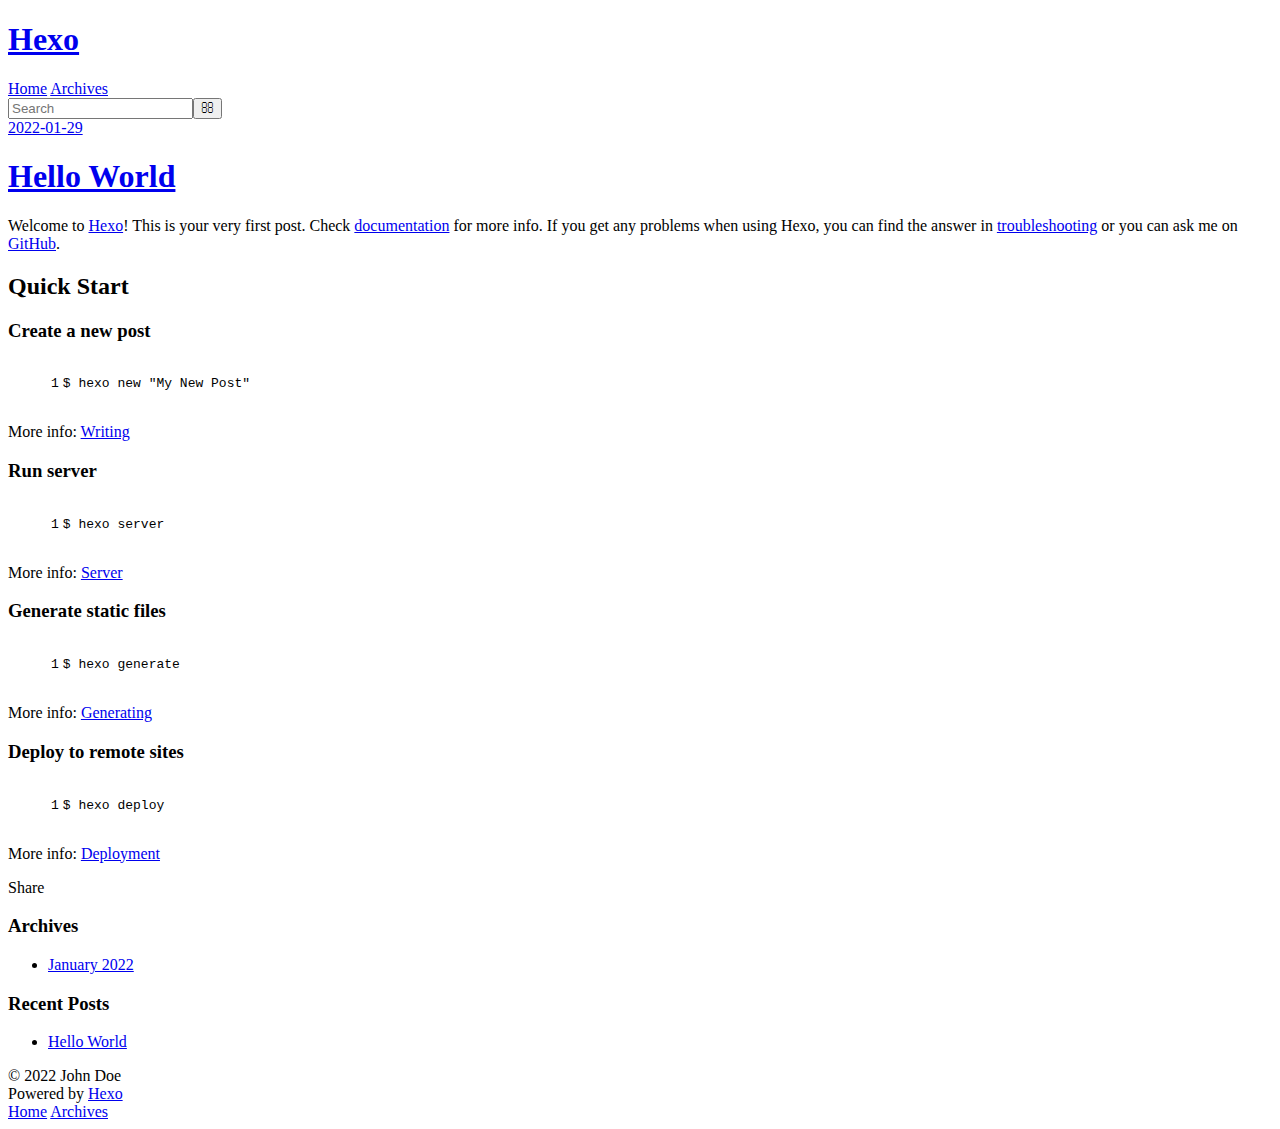
==== index.html @ f8d8ef8d "Site updated: 2022-01-29 21:09:13" ====
<!DOCTYPE html>
<html>
<head>
  <meta charset="utf-8">
  

  
  <title>Hexo</title>
  <meta name="viewport" content="width=device-width, initial-scale=1, maximum-scale=1">
  <meta property="og:type" content="website">
<meta property="og:title" content="Hexo">
<meta property="og:url" content="https://liliyae.github.io/index.html">
<meta property="og:site_name" content="Hexo">
<meta property="og:locale" content="en_US">
<meta property="article:author" content="John Doe">
<meta name="twitter:card" content="summary">
  
    <link rel="alternate" href="/atom.xml" title="Hexo" type="application/atom+xml">
  
  
    <link rel="icon" href="/favicon.png">
  
  
    <link href="//fonts.googleapis.com/css?family=Source+Code+Pro" rel="stylesheet" type="text/css">
  
  
<link rel="stylesheet" href="/css/style.css">

<meta name="generator" content="Hexo 5.4.1"></head>

<body>
  <div id="container">
    <div id="wrap">
      <header id="header">
  <div id="banner"></div>
  <div id="header-outer" class="outer">
    <div id="header-title" class="inner">
      <h1 id="logo-wrap">
        <a href="/" id="logo">Hexo</a>
      </h1>
      
    </div>
    <div id="header-inner" class="inner">
      <nav id="main-nav">
        <a id="main-nav-toggle" class="nav-icon"></a>
        
          <a class="main-nav-link" href="/">Home</a>
        
          <a class="main-nav-link" href="/archives">Archives</a>
        
      </nav>
      <nav id="sub-nav">
        
          <a id="nav-rss-link" class="nav-icon" href="/atom.xml" title="RSS Feed"></a>
        
        <a id="nav-search-btn" class="nav-icon" title="Search"></a>
      </nav>
      <div id="search-form-wrap">
        <form action="//google.com/search" method="get" accept-charset="UTF-8" class="search-form"><input type="search" name="q" class="search-form-input" placeholder="Search"><button type="submit" class="search-form-submit">&#xF002;</button><input type="hidden" name="sitesearch" value="https://liliyae.github.io"></form>
      </div>
    </div>
  </div>
</header>
      <div class="outer">
        <section id="main">
  
    <article id="post-hello-world" class="article article-type-post" itemscope itemprop="blogPost">
  <div class="article-meta">
    <a href="/2022/01/29/hello-world/" class="article-date">
  <time datetime="2022-01-29T12:58:45.429Z" itemprop="datePublished">2022-01-29</time>
</a>
    
  </div>
  <div class="article-inner">
    
    
      <header class="article-header">
        
  
    <h1 itemprop="name">
      <a class="article-title" href="/2022/01/29/hello-world/">Hello World</a>
    </h1>
  

      </header>
    
    <div class="article-entry" itemprop="articleBody">
      
        <p>Welcome to <a target="_blank" rel="noopener" href="https://hexo.io/">Hexo</a>! This is your very first post. Check <a target="_blank" rel="noopener" href="https://hexo.io/docs/">documentation</a> for more info. If you get any problems when using Hexo, you can find the answer in <a target="_blank" rel="noopener" href="https://hexo.io/docs/troubleshooting.html">troubleshooting</a> or you can ask me on <a target="_blank" rel="noopener" href="https://github.com/hexojs/hexo/issues">GitHub</a>.</p>
<h2 id="Quick-Start"><a href="#Quick-Start" class="headerlink" title="Quick Start"></a>Quick Start</h2><h3 id="Create-a-new-post"><a href="#Create-a-new-post" class="headerlink" title="Create a new post"></a>Create a new post</h3><figure class="highlight bash"><table><tr><td class="gutter"><pre><span class="line">1</span><br></pre></td><td class="code"><pre><span class="line">$ hexo new <span class="string">&quot;My New Post&quot;</span></span><br></pre></td></tr></table></figure>

<p>More info: <a target="_blank" rel="noopener" href="https://hexo.io/docs/writing.html">Writing</a></p>
<h3 id="Run-server"><a href="#Run-server" class="headerlink" title="Run server"></a>Run server</h3><figure class="highlight bash"><table><tr><td class="gutter"><pre><span class="line">1</span><br></pre></td><td class="code"><pre><span class="line">$ hexo server</span><br></pre></td></tr></table></figure>

<p>More info: <a target="_blank" rel="noopener" href="https://hexo.io/docs/server.html">Server</a></p>
<h3 id="Generate-static-files"><a href="#Generate-static-files" class="headerlink" title="Generate static files"></a>Generate static files</h3><figure class="highlight bash"><table><tr><td class="gutter"><pre><span class="line">1</span><br></pre></td><td class="code"><pre><span class="line">$ hexo generate</span><br></pre></td></tr></table></figure>

<p>More info: <a target="_blank" rel="noopener" href="https://hexo.io/docs/generating.html">Generating</a></p>
<h3 id="Deploy-to-remote-sites"><a href="#Deploy-to-remote-sites" class="headerlink" title="Deploy to remote sites"></a>Deploy to remote sites</h3><figure class="highlight bash"><table><tr><td class="gutter"><pre><span class="line">1</span><br></pre></td><td class="code"><pre><span class="line">$ hexo deploy</span><br></pre></td></tr></table></figure>

<p>More info: <a target="_blank" rel="noopener" href="https://hexo.io/docs/one-command-deployment.html">Deployment</a></p>

      
    </div>
    <footer class="article-footer">
      <a data-url="https://liliyae.github.io/2022/01/29/hello-world/" data-id="ckyzue12000002culdehwah1l" class="article-share-link">Share</a>
      
      
    </footer>
  </div>
  
</article>


  


</section>
        
          <aside id="sidebar">
  
    

  
    

  
    
  
    
  <div class="widget-wrap">
    <h3 class="widget-title">Archives</h3>
    <div class="widget">
      <ul class="archive-list"><li class="archive-list-item"><a class="archive-list-link" href="/archives/2022/01/">January 2022</a></li></ul>
    </div>
  </div>


  
    
  <div class="widget-wrap">
    <h3 class="widget-title">Recent Posts</h3>
    <div class="widget">
      <ul>
        
          <li>
            <a href="/2022/01/29/hello-world/">Hello World</a>
          </li>
        
      </ul>
    </div>
  </div>

  
</aside>
        
      </div>
      <footer id="footer">
  
  <div class="outer">
    <div id="footer-info" class="inner">
      &copy; 2022 John Doe<br>
      Powered by <a href="http://hexo.io/" target="_blank">Hexo</a>
    </div>
  </div>
</footer>
    </div>
    <nav id="mobile-nav">
  
    <a href="/" class="mobile-nav-link">Home</a>
  
    <a href="/archives" class="mobile-nav-link">Archives</a>
  
</nav>
    

<script src="//ajax.googleapis.com/ajax/libs/jquery/2.0.3/jquery.min.js"></script>


  
<link rel="stylesheet" href="/fancybox/jquery.fancybox.css">

  
<script src="/fancybox/jquery.fancybox.pack.js"></script>




<script src="/js/script.js"></script>




  </div>
</body>
</html>
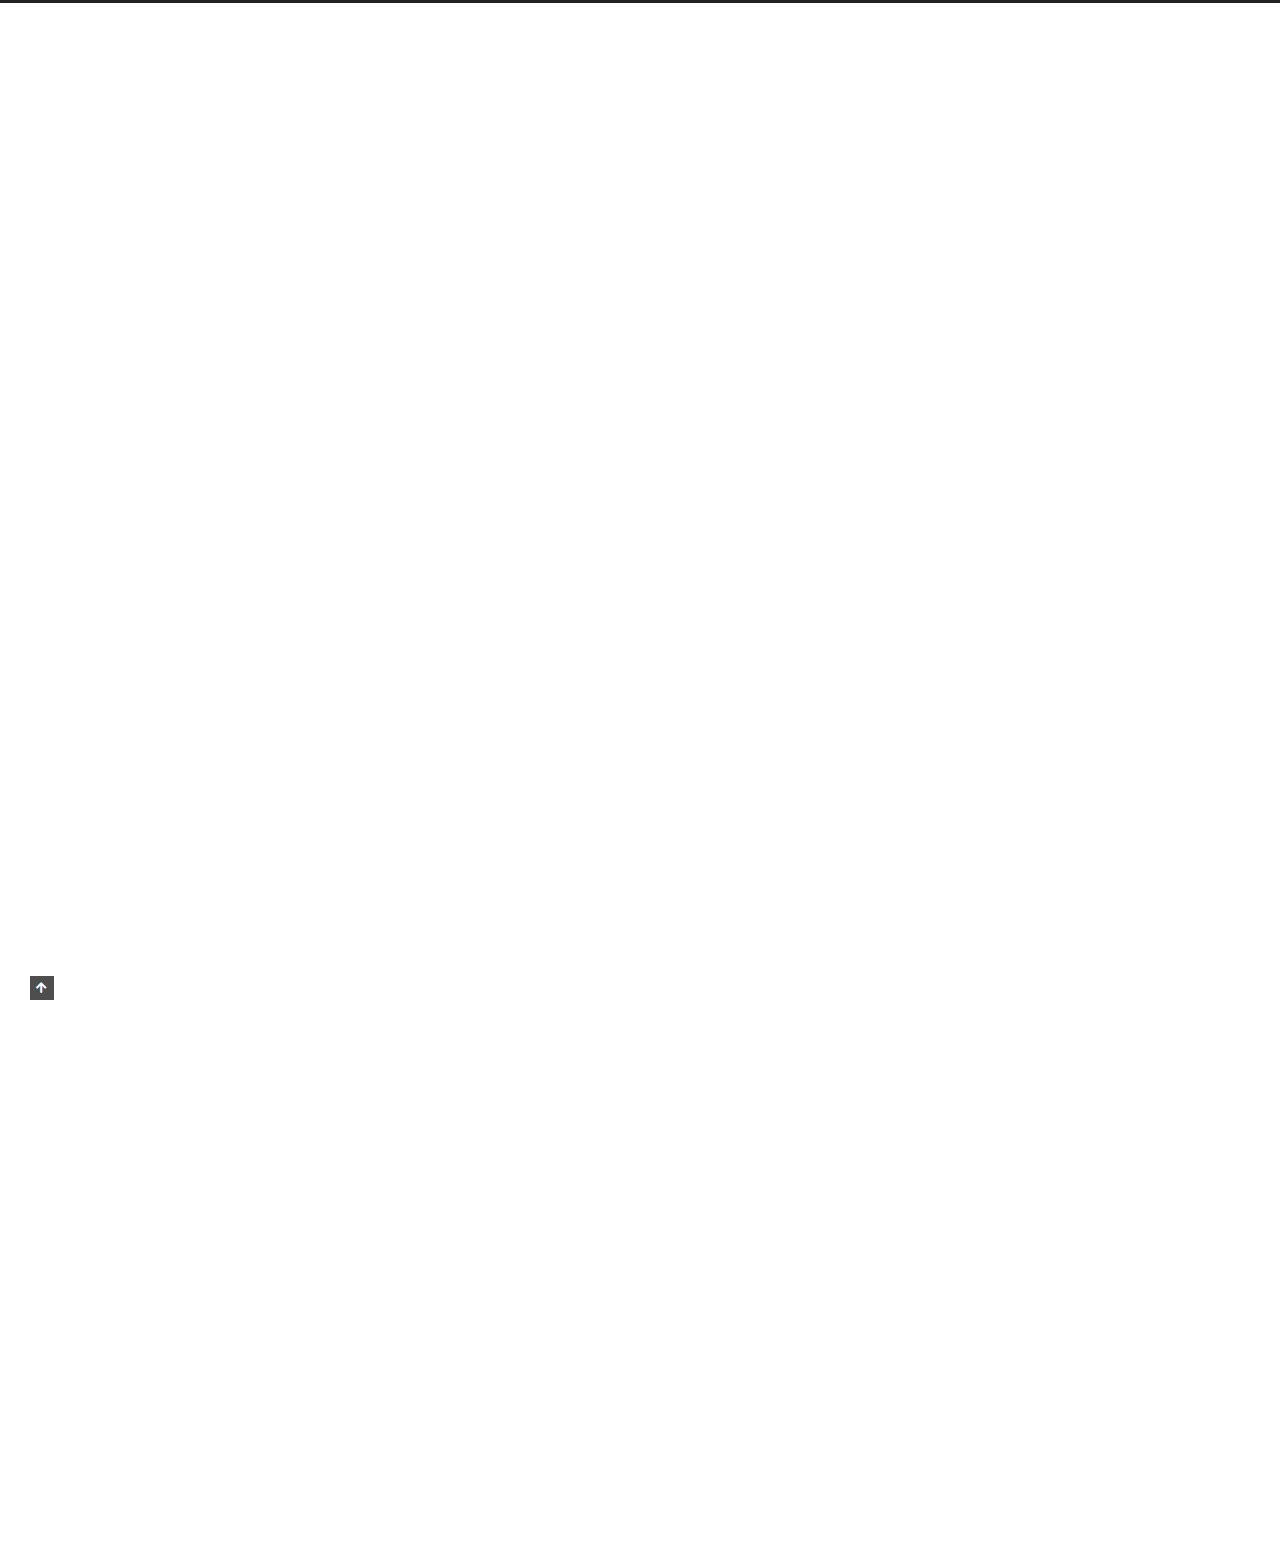
==== commit e23abb70: "Site updated: 2022-01-29 21:35:57" ====
--- a/index.html
+++ b/index.html
@@ -1,92 +1,258 @@
 <!DOCTYPE html>
-<html>
+<html lang="en">
 <head>
-  <meta charset="utf-8">
-  
-
-  
-  <title>Hexo</title>
-  <meta name="viewport" content="width=device-width, initial-scale=1, maximum-scale=1">
-  <meta property="og:type" content="website">
-<meta property="og:title" content="Hexo">
+  <meta charset="UTF-8">
+<meta name="viewport" content="width=device-width">
+<meta name="theme-color" content="#222"><meta name="generator" content="Hexo 5.4.1">
+
+
+  <link rel="apple-touch-icon" sizes="180x180" href="/images/apple-touch-icon-next.png">
+  <link rel="icon" type="image/png" sizes="32x32" href="/images/favicon-32x32-next.png">
+  <link rel="icon" type="image/png" sizes="16x16" href="/images/favicon-16x16-next.png">
+  <link rel="mask-icon" href="/images/logo.svg" color="#222">
+
+<link rel="stylesheet" href="/css/main.css">
+
+
+
+<link rel="stylesheet" href="https://cdn.jsdelivr.net/npm/@fortawesome/fontawesome-free@5.15.4/css/all.min.css" integrity="sha256-mUZM63G8m73Mcidfrv5E+Y61y7a12O5mW4ezU3bxqW4=" crossorigin="anonymous">
+  <link rel="stylesheet" href="https://cdn.jsdelivr.net/npm/animate.css@3.1.1/animate.min.css" integrity="sha256-PR7ttpcvz8qrF57fur/yAx1qXMFJeJFiA6pSzWi0OIE=" crossorigin="anonymous">
+
+<script class="next-config" data-name="main" type="application/json">{"hostname":"liliyae.github.io","root":"/","images":"/images","scheme":"Muse","darkmode":false,"version":"8.9.0","exturl":false,"sidebar":{"position":"left","display":"post","padding":18,"offset":12},"copycode":false,"bookmark":{"enable":false,"color":"#222","save":"auto"},"mediumzoom":false,"lazyload":false,"pangu":false,"comments":{"style":"tabs","active":null,"storage":true,"lazyload":false,"nav":null},"stickytabs":false,"motion":{"enable":true,"async":false,"transition":{"post_block":"fadeIn","post_header":"fadeInDown","post_body":"fadeInDown","coll_header":"fadeInLeft","sidebar":"fadeInUp"}},"prism":false,"i18n":{"placeholder":"Searching...","empty":"We didn't find any results for the search: ${query}","hits_time":"${hits} results found in ${time} ms","hits":"${hits} results found"}}</script><script src="/js/config.js"></script>
+<meta property="og:type" content="website">
+<meta property="og:title" content="Yali&#39;s Homepage">
 <meta property="og:url" content="https://liliyae.github.io/index.html">
-<meta property="og:site_name" content="Hexo">
+<meta property="og:site_name" content="Yali&#39;s Homepage">
 <meta property="og:locale" content="en_US">
-<meta property="article:author" content="John Doe">
+<meta property="article:author" content="Yali">
 <meta name="twitter:card" content="summary">
-  
-    <link rel="alternate" href="/atom.xml" title="Hexo" type="application/atom+xml">
-  
-  
-    <link rel="icon" href="/favicon.png">
-  
-  
-    <link href="//fonts.googleapis.com/css?family=Source+Code+Pro" rel="stylesheet" type="text/css">
-  
-  
-<link rel="stylesheet" href="/css/style.css">
-
-<meta name="generator" content="Hexo 5.4.1"></head>
-
-<body>
-  <div id="container">
-    <div id="wrap">
-      <header id="header">
-  <div id="banner"></div>
-  <div id="header-outer" class="outer">
-    <div id="header-title" class="inner">
-      <h1 id="logo-wrap">
-        <a href="/" id="logo">Hexo</a>
-      </h1>
+
+
+<link rel="canonical" href="https://liliyae.github.io/">
+
+
+
+<script class="next-config" data-name="page" type="application/json">{"sidebar":"","isHome":true,"isPost":false,"lang":"en","comments":"","permalink":"","path":"index.html","title":""}</script>
+
+<script class="next-config" data-name="calendar" type="application/json">""</script>
+<title>Yali's Homepage</title>
+  
+
+
+
+
+
+  <noscript>
+    <link rel="stylesheet" href="/css/noscript.css">
+  </noscript>
+</head>
+
+<body itemscope itemtype="http://schema.org/WebPage" class="use-motion">
+  <div class="headband"></div>
+
+  <main class="main">
+    <header class="header" itemscope itemtype="http://schema.org/WPHeader">
+      <div class="header-inner"><div class="site-brand-container">
+  <div class="site-nav-toggle">
+    <div class="toggle" aria-label="Toggle navigation bar" role="button">
+        <span class="toggle-line"></span>
+        <span class="toggle-line"></span>
+        <span class="toggle-line"></span>
+    </div>
+  </div>
+
+  <div class="site-meta">
+      <img class="custom-logo-image" src="/uploads/custom-logo.jpg" alt="Yali's Homepage">
+
+    <a href="/" class="brand" rel="start">
+      <i class="logo-line"></i>
+      <h1 class="site-title">Yali's Homepage</h1>
+      <i class="logo-line"></i>
+    </a>
+  </div>
+
+  <div class="site-nav-right">
+    <div class="toggle popup-trigger">
+    </div>
+  </div>
+</div>
+
+
+
+<nav class="site-nav">
+  <ul class="main-menu menu">
+        <li class="menu-item menu-item-home"><a href="/" rel="section"><i class="fa fa-home fa-fw"></i>Home</a></li>
+        <li class="menu-item menu-item-about"><a href="/about/" rel="section"><i class="fa fa-user fa-fw"></i>About</a></li>
+        <li class="menu-item menu-item-tags"><a href="/tags/" rel="section"><i class="fa fa-tags fa-fw"></i>Tags</a></li>
+        <li class="menu-item menu-item-categories"><a href="/categories/" rel="section"><i class="fa fa-th fa-fw"></i>Categories</a></li>
+        <li class="menu-item menu-item-archives"><a href="/archives/" rel="section"><i class="fa fa-archive fa-fw"></i>Archives</a></li>
+        <li class="menu-item menu-item-schedule"><a href="/schedule/" rel="section"><i class="fa fa-calendar fa-fw"></i>Schedule</a></li>
+        <li class="menu-item menu-item-sitemap"><a href="/sitemap.xml" rel="section"><i class="fa fa-sitemap fa-fw"></i>Sitemap</a></li>
+        <li class="menu-item menu-item-commonweal"><a href="/404/" rel="section"><i class="fa fa-heartbeat fa-fw"></i>Commonweal 404</a></li>
+  </ul>
+</nav>
+
+
+
+
+</div>
+        
+  
+  <div class="toggle sidebar-toggle" role="button">
+    <span class="toggle-line"></span>
+    <span class="toggle-line"></span>
+    <span class="toggle-line"></span>
+  </div>
+
+  <aside class="sidebar">
+
+    <div class="sidebar-inner sidebar-overview-active">
+      <ul class="sidebar-nav">
+        <li class="sidebar-nav-toc">
+          Table of Contents
+        </li>
+        <li class="sidebar-nav-overview">
+          Overview
+        </li>
+      </ul>
+
+      <div class="sidebar-panel-container">
+        <!--noindex-->
+        <div class="post-toc-wrap sidebar-panel">
+        </div>
+        <!--/noindex-->
+
+        <div class="site-overview-wrap sidebar-panel">
+          <div class="site-author site-overview-item animated" itemprop="author" itemscope itemtype="http://schema.org/Person">
+    <img class="site-author-image" itemprop="image" alt="Yali"
+      src="/images/avatar.gif">
+  <p class="site-author-name" itemprop="name">Yali</p>
+  <div class="site-description" itemprop="description"></div>
+</div>
+<div class="site-state-wrap site-overview-item animated">
+  <nav class="site-state">
+      <div class="site-state-item site-state-posts">
+        <a href="/archives/">
+          <span class="site-state-item-count">1</span>
+          <span class="site-state-item-name">posts</span>
+        </a>
+      </div>
+  </nav>
+</div>
+  <div class="links-of-author site-overview-item animated">
+      <span class="links-of-author-item">
+        <a href="https://github.com/yourname" title="GitHub → https:&#x2F;&#x2F;github.com&#x2F;yourname" rel="noopener" target="_blank"><i class="fab fa-github fa-fw"></i>GitHub</a>
+      </span>
+      <span class="links-of-author-item">
+        <a href="mailto:yourname@gmail.com" title="E-Mail → mailto:yourname@gmail.com" rel="noopener" target="_blank"><i class="fa fa-envelope fa-fw"></i>E-Mail</a>
+      </span>
+      <span class="links-of-author-item">
+        <a href="https://weibo.com/yourname" title="Weibo → https:&#x2F;&#x2F;weibo.com&#x2F;yourname" rel="noopener" target="_blank"><i class="fab fa-weibo fa-fw"></i>Weibo</a>
+      </span>
+      <span class="links-of-author-item">
+        <a href="https://plus.google.com/yourname" title="Google → https:&#x2F;&#x2F;plus.google.com&#x2F;yourname" rel="noopener" target="_blank"><i class="fab fa-google fa-fw"></i>Google</a>
+      </span>
+      <span class="links-of-author-item">
+        <a href="https://twitter.com/yourname" title="Twitter → https:&#x2F;&#x2F;twitter.com&#x2F;yourname" rel="noopener" target="_blank"><i class="fab fa-twitter fa-fw"></i>Twitter</a>
+      </span>
+      <span class="links-of-author-item">
+        <a href="https://www.facebook.com/yourname" title="FB Page → https:&#x2F;&#x2F;www.facebook.com&#x2F;yourname" rel="noopener" target="_blank"><i class="fab fa-facebook fa-fw"></i>FB Page</a>
+      </span>
+      <span class="links-of-author-item">
+        <a href="https://stackoverflow.com/yourname" title="StackOverflow → https:&#x2F;&#x2F;stackoverflow.com&#x2F;yourname" rel="noopener" target="_blank"><i class="fab fa-stack-overflow fa-fw"></i>StackOverflow</a>
+      </span>
+      <span class="links-of-author-item">
+        <a href="https://youtube.com/yourname" title="YouTube → https:&#x2F;&#x2F;youtube.com&#x2F;yourname" rel="noopener" target="_blank"><i class="fab fa-youtube fa-fw"></i>YouTube</a>
+      </span>
+      <span class="links-of-author-item">
+        <a href="https://instagram.com/yourname" title="Instagram → https:&#x2F;&#x2F;instagram.com&#x2F;yourname" rel="noopener" target="_blank"><i class="fab fa-instagram fa-fw"></i>Instagram</a>
+      </span>
+      <span class="links-of-author-item">
+        <a href="skype:yourname?call|chat" title="Skype → skype:yourname?call|chat" rel="noopener" target="_blank"><i class="fab fa-skype fa-fw"></i>Skype</a>
+      </span>
+  </div>
+
+
+  <div class="links-of-blogroll site-overview-item animated">
+    <div class="links-of-blogroll-title"><i class="fa fa-globe fa-fw"></i>
+      Links
+    </div>
+    <ul class="links-of-blogroll-list">
+        <li class="links-of-blogroll-item">
+          <a href="https://example.com/" title="https:&#x2F;&#x2F;example.com" rel="noopener" target="_blank">Title</a>
+        </li>
+    </ul>
+  </div>
+
+        </div>
+      </div>
+    </div>
+  </aside>
+  <div class="sidebar-dimmer"></div>
+
+
+    </header>
+
+    
+  <div class="back-to-top" role="button" aria-label="Back to top">
+    <i class="fa fa-arrow-up"></i>
+    <span>0%</span>
+  </div>
+
+<noscript>
+  <div class="noscript-warning">Theme NexT works best with JavaScript enabled</div>
+</noscript>
+
+
+    <div class="main-inner index posts-expand">
+
+    
+
+
+<div class="post-block">
+  
+  
+
+  <article itemscope itemtype="http://schema.org/Article" class="post-content" lang="">
+    <link itemprop="mainEntityOfPage" href="https://liliyae.github.io/2022/01/29/hello-world/">
+
+    <span hidden itemprop="author" itemscope itemtype="http://schema.org/Person">
+      <meta itemprop="image" content="/images/avatar.gif">
+      <meta itemprop="name" content="Yali">
+      <meta itemprop="description" content="">
+    </span>
+
+    <span hidden itemprop="publisher" itemscope itemtype="http://schema.org/Organization">
+      <meta itemprop="name" content="Yali's Homepage">
+    </span>
+      <header class="post-header">
+        <h2 class="post-title" itemprop="name headline">
+          <a href="/2022/01/29/hello-world/" class="post-title-link" itemprop="url">Hello World</a>
+        </h2>
+
+        <div class="post-meta-container">
+          <div class="post-meta">
+    <span class="post-meta-item">
+      <span class="post-meta-item-icon">
+        <i class="far fa-calendar"></i>
+      </span>
+      <span class="post-meta-item-text">Posted on</span>
       
-    </div>
-    <div id="header-inner" class="inner">
-      <nav id="main-nav">
-        <a id="main-nav-toggle" class="nav-icon"></a>
-        
-          <a class="main-nav-link" href="/">Home</a>
-        
-          <a class="main-nav-link" href="/archives">Archives</a>
-        
-      </nav>
-      <nav id="sub-nav">
-        
-          <a id="nav-rss-link" class="nav-icon" href="/atom.xml" title="RSS Feed"></a>
-        
-        <a id="nav-search-btn" class="nav-icon" title="Search"></a>
-      </nav>
-      <div id="search-form-wrap">
-        <form action="//google.com/search" method="get" accept-charset="UTF-8" class="search-form"><input type="search" name="q" class="search-form-input" placeholder="Search"><button type="submit" class="search-form-submit">&#xF002;</button><input type="hidden" name="sitesearch" value="https://liliyae.github.io"></form>
-      </div>
-    </div>
-  </div>
-</header>
-      <div class="outer">
-        <section id="main">
-  
-    <article id="post-hello-world" class="article article-type-post" itemscope itemprop="blogPost">
-  <div class="article-meta">
-    <a href="/2022/01/29/hello-world/" class="article-date">
-  <time datetime="2022-01-29T12:58:45.429Z" itemprop="datePublished">2022-01-29</time>
-</a>
-    
-  </div>
-  <div class="article-inner">
-    
-    
-      <header class="article-header">
-        
-  
-    <h1 itemprop="name">
-      <a class="article-title" href="/2022/01/29/hello-world/">Hello World</a>
-    </h1>
-  
-
+
+      <time title="Created: 2022-01-29 20:58:45 / Modified: 20:58:08" itemprop="dateCreated datePublished" datetime="2022-01-29T20:58:45+08:00">2022-01-29</time>
+    </span>
+
+  
+</div>
+
+        </div>
       </header>
-    
-    <div class="article-entry" itemprop="articleBody">
-      
-        <p>Welcome to <a target="_blank" rel="noopener" href="https://hexo.io/">Hexo</a>! This is your very first post. Check <a target="_blank" rel="noopener" href="https://hexo.io/docs/">documentation</a> for more info. If you get any problems when using Hexo, you can find the answer in <a target="_blank" rel="noopener" href="https://hexo.io/docs/troubleshooting.html">troubleshooting</a> or you can ask me on <a target="_blank" rel="noopener" href="https://github.com/hexojs/hexo/issues">GitHub</a>.</p>
+
+    
+    
+    
+    <div class="post-body" itemprop="articleBody">
+          <p>Welcome to <a target="_blank" rel="noopener" href="https://hexo.io/">Hexo</a>! This is your very first post. Check <a target="_blank" rel="noopener" href="https://hexo.io/docs/">documentation</a> for more info. If you get any problems when using Hexo, you can find the answer in <a target="_blank" rel="noopener" href="https://hexo.io/docs/troubleshooting.html">troubleshooting</a> or you can ask me on <a target="_blank" rel="noopener" href="https://github.com/hexojs/hexo/issues">GitHub</a>.</p>
 <h2 id="Quick-Start"><a href="#Quick-Start" class="headerlink" title="Quick Start"></a>Quick Start</h2><h3 id="Create-a-new-post"><a href="#Create-a-new-post" class="headerlink" title="Create a new post"></a>Create a new post</h3><figure class="highlight bash"><table><tr><td class="gutter"><pre><span class="line">1</span><br></pre></td><td class="code"><pre><span class="line">$ hexo new <span class="string">&quot;My New Post&quot;</span></span><br></pre></td></tr></table></figure>
 
 <p>More info: <a target="_blank" rel="noopener" href="https://hexo.io/docs/writing.html">Writing</a></p>
@@ -102,95 +268,58 @@
 
       
     </div>
-    <footer class="article-footer">
-      <a data-url="https://liliyae.github.io/2022/01/29/hello-world/" data-id="ckyzue12000002culdehwah1l" class="article-share-link">Share</a>
-      
+
+    
+    
+    
+
+    <footer class="post-footer">
+        <div class="post-eof"></div>
       
     </footer>
-  </div>
-  
-</article>
-
-
-  
-
-
-</section>
-        
-          <aside id="sidebar">
-  
-    
-
-  
-    
-
-  
-    
-  
-    
-  <div class="widget-wrap">
-    <h3 class="widget-title">Archives</h3>
-    <div class="widget">
-      <ul class="archive-list"><li class="archive-list-item"><a class="archive-list-link" href="/archives/2022/01/">January 2022</a></li></ul>
-    </div>
-  </div>
-
-
-  
-    
-  <div class="widget-wrap">
-    <h3 class="widget-title">Recent Posts</h3>
-    <div class="widget">
-      <ul>
-        
-          <li>
-            <a href="/2022/01/29/hello-world/">Hello World</a>
-          </li>
-        
-      </ul>
-    </div>
-  </div>
-
-  
-</aside>
-        
-      </div>
-      <footer id="footer">
-  
-  <div class="outer">
-    <div id="footer-info" class="inner">
-      &copy; 2022 John Doe<br>
-      Powered by <a href="http://hexo.io/" target="_blank">Hexo</a>
-    </div>
-  </div>
-</footer>
-    </div>
-    <nav id="mobile-nav">
-  
-    <a href="/" class="mobile-nav-link">Home</a>
-  
-    <a href="/archives" class="mobile-nav-link">Archives</a>
-  
-</nav>
-    
-
-<script src="//ajax.googleapis.com/ajax/libs/jquery/2.0.3/jquery.min.js"></script>
-
-
-  
-<link rel="stylesheet" href="/fancybox/jquery.fancybox.css">
-
-  
-<script src="/fancybox/jquery.fancybox.pack.js"></script>
-
-
-
-
-<script src="/js/script.js"></script>
-
-
-
-
-  </div>
+  </article>
+</div>
+
+
+
+
+
+</div>
+  </main>
+
+  <footer class="footer">
+    <div class="footer-inner">
+
+
+<div class="copyright">
+  &copy; 
+  <span itemprop="copyrightYear">2022</span>
+  <span class="with-love">
+    <i class="fa fa-heart"></i>
+  </span>
+  <span class="author" itemprop="copyrightHolder">Yali</span>
+</div>
+  <div class="powered-by">Powered by <a href="https://hexo.io/" rel="noopener" target="_blank">Hexo</a> & <a href="https://theme-next.js.org/muse/" rel="noopener" target="_blank">NexT.Muse</a>
+  </div>
+
+    </div>
+  </footer>
+
+  
+  <script src="https://cdn.jsdelivr.net/npm/animejs@3.2.1/lib/anime.min.js" integrity="sha256-XL2inqUJaslATFnHdJOi9GfQ60on8Wx1C2H8DYiN1xY=" crossorigin="anonymous"></script>
+<script src="/js/comments.js"></script><script src="/js/utils.js"></script><script src="/js/motion.js"></script><script src="/js/schemes/muse.js"></script><script src="/js/next-boot.js"></script>
+
+  
+
+
+
+
+
+  
+
+
+
+
+
 </body>
-</html>+</html>
--- a/css/main.css
+++ b/css/main.css
@@ -0,0 +1,2639 @@
+:root {
+  --body-bg-color: #fff;
+  --content-bg-color: #fff;
+  --card-bg-color: #f5f5f5;
+  --text-color: #555;
+  --blockquote-color: #666;
+  --link-color: #555;
+  --link-hover-color: #222;
+  --brand-color: #fff;
+  --brand-hover-color: #fff;
+  --table-row-odd-bg-color: #f9f9f9;
+  --table-row-hover-bg-color: #f5f5f5;
+  --menu-item-bg-color: #f5f5f5;
+  --theme-color: #222;
+  --btn-default-bg: #222;
+  --btn-default-color: #fff;
+  --btn-default-border-color: #222;
+  --btn-default-hover-bg: #fff;
+  --btn-default-hover-color: #222;
+  --btn-default-hover-border-color: #222;
+  --highlight-background: #f0f0f0;
+  --highlight-foreground: #444;
+  --highlight-gutter-background: #dedede;
+  --highlight-gutter-foreground: #555;
+  color-scheme: light;
+}
+html {
+  line-height: 1.15; /* 1 */
+  -webkit-text-size-adjust: 100%; /* 2 */
+}
+body {
+  margin: 0;
+}
+main {
+  display: block;
+}
+h1 {
+  font-size: 2em;
+  margin: 0.67em 0;
+}
+hr {
+  box-sizing: content-box; /* 1 */
+  height: 0; /* 1 */
+  overflow: visible; /* 2 */
+}
+pre {
+  font-family: monospace, monospace; /* 1 */
+  font-size: 1em; /* 2 */
+}
+a {
+  background: transparent;
+}
+abbr[title] {
+  border-bottom: none; /* 1 */
+  text-decoration: underline; /* 2 */
+  text-decoration: underline dotted; /* 2 */
+}
+b,
+strong {
+  font-weight: bolder;
+}
+code,
+kbd,
+samp {
+  font-family: monospace, monospace; /* 1 */
+  font-size: 1em; /* 2 */
+}
+small {
+  font-size: 80%;
+}
+sub,
+sup {
+  font-size: 75%;
+  line-height: 0;
+  position: relative;
+  vertical-align: baseline;
+}
+sub {
+  bottom: -0.25em;
+}
+sup {
+  top: -0.5em;
+}
+img {
+  border-style: none;
+}
+button,
+input,
+optgroup,
+select,
+textarea {
+  font-family: inherit; /* 1 */
+  font-size: 100%; /* 1 */
+  line-height: 1.15; /* 1 */
+  margin: 0; /* 2 */
+}
+button,
+input {
+/* 1 */
+  overflow: visible;
+}
+button,
+select {
+/* 1 */
+  text-transform: none;
+}
+button,
+[type='button'],
+[type='reset'],
+[type='submit'] {
+  -webkit-appearance: button;
+}
+button::-moz-focus-inner,
+[type='button']::-moz-focus-inner,
+[type='reset']::-moz-focus-inner,
+[type='submit']::-moz-focus-inner {
+  border-style: none;
+  padding: 0;
+}
+button:-moz-focusring,
+[type='button']:-moz-focusring,
+[type='reset']:-moz-focusring,
+[type='submit']:-moz-focusring {
+  outline: 1px dotted ButtonText;
+}
+fieldset {
+  padding: 0.35em 0.75em 0.625em;
+}
+legend {
+  box-sizing: border-box; /* 1 */
+  color: inherit; /* 2 */
+  display: table; /* 1 */
+  max-width: 100%; /* 1 */
+  padding: 0; /* 3 */
+  white-space: normal; /* 1 */
+}
+progress {
+  vertical-align: baseline;
+}
+textarea {
+  overflow: auto;
+}
+[type='checkbox'],
+[type='radio'] {
+  box-sizing: border-box; /* 1 */
+  padding: 0; /* 2 */
+}
+[type='number']::-webkit-inner-spin-button,
+[type='number']::-webkit-outer-spin-button {
+  height: auto;
+}
+[type='search'] {
+  outline-offset: -2px; /* 2 */
+  -webkit-appearance: textfield; /* 1 */
+}
+[type='search']::-webkit-search-decoration {
+  -webkit-appearance: none;
+}
+::-webkit-file-upload-button {
+  font: inherit; /* 2 */
+  -webkit-appearance: button; /* 1 */
+}
+details {
+  display: block;
+}
+summary {
+  display: list-item;
+}
+template {
+  display: none;
+}
+[hidden] {
+  display: none;
+}
+::selection {
+  background: #262a30;
+  color: #eee;
+}
+html,
+body {
+  height: 100%;
+}
+body {
+  background: var(--body-bg-color);
+  box-sizing: border-box;
+  color: var(--text-color);
+  font-family: Lato, 'PingFang SC', 'Microsoft YaHei', sans-serif;
+  font-size: 1em;
+  line-height: 2;
+  min-height: 100%;
+  position: relative;
+  transition: padding 0.2s ease-in-out;
+}
+h1,
+h2,
+h3,
+h4,
+h5,
+h6 {
+  font-family: Lato, 'PingFang SC', 'Microsoft YaHei', sans-serif;
+  font-weight: bold;
+  line-height: 1.5;
+  margin: 30px 0 15px;
+}
+h1 {
+  font-size: 1.5em;
+}
+h2 {
+  font-size: 1.375em;
+}
+h3 {
+  font-size: 1.25em;
+}
+h4 {
+  font-size: 1.125em;
+}
+h5 {
+  font-size: 1em;
+}
+h6 {
+  font-size: 0.875em;
+}
+p {
+  margin: 0 0 20px;
+}
+a {
+  border-bottom: 1px solid #999;
+  color: var(--link-color);
+  cursor: pointer;
+  outline: 0;
+  text-decoration: none;
+  overflow-wrap: break-word;
+}
+a:hover {
+  border-bottom-color: var(--link-hover-color);
+  color: var(--link-hover-color);
+}
+iframe,
+img,
+video,
+embed {
+  display: block;
+  margin-left: auto;
+  margin-right: auto;
+  max-width: 100%;
+}
+hr {
+  background-image: repeating-linear-gradient(-45deg, #ddd, #ddd 4px, transparent 4px, transparent 8px);
+  border: 0;
+  height: 3px;
+  margin: 40px 0;
+}
+blockquote {
+  border-left: 4px solid #ddd;
+  color: var(--blockquote-color);
+  margin: 0;
+  padding: 0 15px;
+}
+blockquote cite::before {
+  content: '-';
+  padding: 0 5px;
+}
+dt {
+  font-weight: bold;
+}
+dd {
+  margin: 0;
+  padding: 0;
+}
+.table-container {
+  overflow: auto;
+}
+table {
+  border-collapse: collapse;
+  border-spacing: 0;
+  font-size: 0.875em;
+  margin: 0 0 20px;
+  width: 100%;
+}
+tbody tr:nth-of-type(odd) {
+  background: var(--table-row-odd-bg-color);
+}
+tbody tr:hover {
+  background: var(--table-row-hover-bg-color);
+}
+caption,
+th,
+td {
+  padding: 8px;
+}
+th,
+td {
+  border: 1px solid #ddd;
+  border-bottom: 3px solid #ddd;
+}
+th {
+  font-weight: 700;
+  padding-bottom: 10px;
+}
+td {
+  border-bottom-width: 1px;
+}
+.btn {
+  background: var(--btn-default-bg);
+  border: 2px solid var(--btn-default-border-color);
+  border-radius: 0;
+  color: var(--btn-default-color);
+  display: inline-block;
+  font-size: 0.875em;
+  line-height: 2;
+  padding: 0 20px;
+  transition: background-color 0.2s ease-in-out;
+}
+.btn:hover {
+  background: var(--btn-default-hover-bg);
+  border-color: var(--btn-default-hover-border-color);
+  color: var(--btn-default-hover-color);
+}
+.btn + .btn {
+  margin: 0 0 8px 8px;
+}
+.btn .fa-fw {
+  text-align: left;
+  width: 1.285714285714286em;
+}
+.toggle {
+  line-height: 0;
+}
+.toggle .toggle-line {
+  background: #fff;
+  display: block;
+  height: 2px;
+  left: 0;
+  position: relative;
+  top: 0;
+  transition: all 0.4s;
+  width: 100%;
+}
+.toggle .toggle-line:not(:first-child) {
+  margin-top: 3px;
+}
+.toggle.toggle-arrow .toggle-line:first-child {
+  left: 50%;
+  top: 2px;
+  transform: rotate(45deg);
+  width: 50%;
+}
+.toggle.toggle-arrow .toggle-line:last-child {
+  left: 50%;
+  top: -2px;
+  transform: rotate(-45deg);
+  width: 50%;
+}
+.toggle.toggle-close .toggle-line:nth-child(2) {
+  opacity: 0;
+}
+.toggle.toggle-close .toggle-line:first-child {
+  top: 5px;
+  transform: rotate(45deg);
+}
+.toggle.toggle-close .toggle-line:last-child {
+  top: -5px;
+  transform: rotate(-45deg);
+}
+/*
+
+Original highlight.js style (c) Ivan Sagalaev <maniac@softwaremaniacs.org>
+
+*/
+
+.hljs {
+  display: block;
+  overflow-x: auto;
+  padding: 0.5em;
+  background: #F0F0F0;
+}
+
+
+/* Base color: saturation 0; */
+
+.hljs,
+.hljs-subst {
+  color: #444;
+}
+
+.hljs-comment {
+  color: #888888;
+}
+
+.hljs-keyword,
+.hljs-attribute,
+.hljs-selector-tag,
+.hljs-meta-keyword,
+.hljs-doctag,
+.hljs-name {
+  font-weight: bold;
+}
+
+
+/* User color: hue: 0 */
+
+.hljs-type,
+.hljs-string,
+.hljs-number,
+.hljs-selector-id,
+.hljs-selector-class,
+.hljs-quote,
+.hljs-template-tag,
+.hljs-deletion {
+  color: #880000;
+}
+
+.hljs-title,
+.hljs-section {
+  color: #880000;
+  font-weight: bold;
+}
+
+.hljs-regexp,
+.hljs-symbol,
+.hljs-variable,
+.hljs-template-variable,
+.hljs-link,
+.hljs-selector-attr,
+.hljs-selector-pseudo {
+  color: #BC6060;
+}
+
+
+/* Language color: hue: 90; */
+
+.hljs-literal {
+  color: #78A960;
+}
+
+.hljs-built_in,
+.hljs-bullet,
+.hljs-code,
+.hljs-addition {
+  color: #397300;
+}
+
+
+/* Meta color: hue: 200 */
+
+.hljs-meta {
+  color: #1f7199;
+}
+
+.hljs-meta-string {
+  color: #4d99bf;
+}
+
+
+/* Misc effects */
+
+.hljs-emphasis {
+  font-style: italic;
+}
+
+.hljs-strong {
+  font-weight: bold;
+}
+
+code,
+kbd,
+figure.highlight,
+pre {
+  background: var(--highlight-background);
+  color: var(--highlight-foreground);
+}
+figure.highlight,
+pre {
+  line-height: 1.6;
+  margin: 0 auto 20px;
+}
+figure.highlight figcaption,
+pre .caption,
+pre figcaption {
+  background: var(--highlight-gutter-background);
+  color: var(--highlight-foreground);
+  display: flow-root;
+  font-size: 0.875em;
+  line-height: 1.2;
+  padding: 0.5em;
+}
+figure.highlight figcaption a,
+pre .caption a,
+pre figcaption a {
+  color: var(--highlight-foreground);
+  float: right;
+}
+figure.highlight figcaption a:hover,
+pre .caption a:hover,
+pre figcaption a:hover {
+  border-bottom-color: var(--highlight-foreground);
+}
+pre,
+code {
+  font-family: consolas, Menlo, monospace, 'PingFang SC', 'Microsoft YaHei';
+}
+code {
+  border-radius: 3px;
+  font-size: 0.875em;
+  padding: 2px 4px;
+  overflow-wrap: break-word;
+}
+kbd {
+  border: 2px solid #ccc;
+  border-radius: 0.2em;
+  box-shadow: 0.1em 0.1em 0.2em rgba(0,0,0,0.1);
+  font-family: inherit;
+  padding: 0.1em 0.3em;
+  white-space: nowrap;
+}
+figure.highlight {
+  position: relative;
+}
+figure.highlight pre {
+  border: 0;
+  margin: 0;
+  padding: 10px 0;
+}
+figure.highlight table {
+  border: 0;
+  margin: 0;
+  width: auto;
+}
+figure.highlight td {
+  border: 0;
+  padding: 0;
+}
+figure.highlight .gutter {
+  -moz-user-select: none;
+  -ms-user-select: none;
+  -webkit-user-select: none;
+  user-select: none;
+}
+figure.highlight .gutter pre {
+  background: var(--highlight-gutter-background);
+  color: var(--highlight-gutter-foreground);
+  padding-left: 10px;
+  padding-right: 10px;
+  text-align: right;
+}
+figure.highlight .code pre {
+  padding-left: 10px;
+  width: 100%;
+}
+figure.highlight .marked {
+  background: rgba(0,0,0,0.3);
+}
+pre .caption,
+pre figcaption {
+  margin-bottom: 10px;
+}
+.gist table {
+  width: auto;
+}
+.gist table td {
+  border: 0;
+}
+pre {
+  overflow: auto;
+  padding: 10px;
+  position: relative;
+}
+pre code {
+  background: none;
+  padding: 0;
+  text-shadow: none;
+}
+.blockquote-center {
+  border-left: 0;
+  margin: 40px 0;
+  padding: 0;
+  position: relative;
+  text-align: center;
+}
+.blockquote-center::before,
+.blockquote-center::after {
+  left: 0;
+  line-height: 1;
+  opacity: 0.6;
+  position: absolute;
+  width: 100%;
+}
+.blockquote-center::before {
+  border-top: 1px solid #ccc;
+  text-align: left;
+  top: -20px;
+  content: '\f10d';
+  font-family: 'Font Awesome 5 Free';
+  font-weight: 900;
+}
+.blockquote-center::after {
+  border-bottom: 1px solid #ccc;
+  bottom: -20px;
+  text-align: right;
+  content: '\f10e';
+  font-family: 'Font Awesome 5 Free';
+  font-weight: 900;
+}
+.blockquote-center p,
+.blockquote-center div {
+  text-align: center;
+}
+.group-picture {
+  margin-bottom: 20px;
+}
+.group-picture .group-picture-row {
+  display: flex;
+  gap: 3px;
+  margin-bottom: 3px;
+}
+.group-picture .group-picture-column {
+  flex: 1;
+}
+.group-picture .group-picture-column img {
+  height: 100%;
+  margin: 0;
+  object-fit: cover;
+  width: 100%;
+}
+.post-body .label {
+  color: #555;
+  padding: 0 2px;
+}
+.post-body .label.default {
+  background: #f0f0f0;
+}
+.post-body .label.primary {
+  background: #efe6f7;
+}
+.post-body .label.info {
+  background: #e5f2f8;
+}
+.post-body .label.success {
+  background: #e7f4e9;
+}
+.post-body .label.warning {
+  background: #fcf6e1;
+}
+.post-body .label.danger {
+  background: #fae8eb;
+}
+.post-body .link-grid {
+  display: grid;
+  grid-gap: 1.5rem;
+  gap: 1.5rem;
+  grid-template-columns: 1fr 1fr;
+  margin-bottom: 20px;
+  padding: 1rem;
+}
+@media (max-width: 767px) {
+  .post-body .link-grid {
+    grid-template-columns: 1fr;
+  }
+}
+.post-body .link-grid .link-grid-container {
+  border: solid #ddd;
+  box-shadow: 1rem 1rem 0.5rem rgba(0,0,0,0.5);
+  min-height: 5rem;
+  min-width: 0;
+  padding: 0.5rem;
+  position: relative;
+  transition: background 0.3s;
+}
+.post-body .link-grid .link-grid-container:hover {
+  animation: next-shake 0.5s;
+  background: var(--card-bg-color);
+}
+.post-body .link-grid .link-grid-container:active {
+  box-shadow: 0.5rem 0.5rem 0.25rem rgba(0,0,0,0.5);
+  transform: translate(0.2rem, 0.2rem);
+}
+.post-body .link-grid .link-grid-container .link-grid-image {
+  border: 1px solid #ddd;
+  border-radius: 50%;
+  box-sizing: border-box;
+  height: 5rem;
+  padding: 3px;
+  position: absolute;
+  width: 5rem;
+}
+.post-body .link-grid .link-grid-container p {
+  margin: 0 1rem 0 6rem;
+}
+.post-body .link-grid .link-grid-container p:first-of-type {
+  font-size: 1.2em;
+}
+.post-body .link-grid .link-grid-container p:last-of-type {
+  font-size: 0.8em;
+  line-height: 1.3rem;
+  opacity: 0.7;
+}
+.post-body .link-grid .link-grid-container a {
+  border: 0;
+  height: 100%;
+  left: 0;
+  position: absolute;
+  top: 0;
+  width: 100%;
+}
+@-moz-keyframes next-shake {
+  0% {
+    transform: translate(1pt, 1pt) rotate(0deg);
+  }
+  10% {
+    transform: translate(-1pt, -2pt) rotate(-1deg);
+  }
+  20% {
+    transform: translate(-3pt, 0pt) rotate(1deg);
+  }
+  30% {
+    transform: translate(3pt, 2pt) rotate(0deg);
+  }
+  40% {
+    transform: translate(1pt, -1pt) rotate(1deg);
+  }
+  50% {
+    transform: translate(-1pt, 2pt) rotate(-1deg);
+  }
+  60% {
+    transform: translate(-3pt, 1pt) rotate(0deg);
+  }
+  70% {
+    transform: translate(3pt, 1pt) rotate(-1deg);
+  }
+  80% {
+    transform: translate(-1pt, -1pt) rotate(1deg);
+  }
+  90% {
+    transform: translate(1pt, 2pt) rotate(0deg);
+  }
+  100% {
+    transform: translate(1pt, -2pt) rotate(-1deg);
+  }
+}
+@-webkit-keyframes next-shake {
+  0% {
+    transform: translate(1pt, 1pt) rotate(0deg);
+  }
+  10% {
+    transform: translate(-1pt, -2pt) rotate(-1deg);
+  }
+  20% {
+    transform: translate(-3pt, 0pt) rotate(1deg);
+  }
+  30% {
+    transform: translate(3pt, 2pt) rotate(0deg);
+  }
+  40% {
+    transform: translate(1pt, -1pt) rotate(1deg);
+  }
+  50% {
+    transform: translate(-1pt, 2pt) rotate(-1deg);
+  }
+  60% {
+    transform: translate(-3pt, 1pt) rotate(0deg);
+  }
+  70% {
+    transform: translate(3pt, 1pt) rotate(-1deg);
+  }
+  80% {
+    transform: translate(-1pt, -1pt) rotate(1deg);
+  }
+  90% {
+    transform: translate(1pt, 2pt) rotate(0deg);
+  }
+  100% {
+    transform: translate(1pt, -2pt) rotate(-1deg);
+  }
+}
+@-o-keyframes next-shake {
+  0% {
+    transform: translate(1pt, 1pt) rotate(0deg);
+  }
+  10% {
+    transform: translate(-1pt, -2pt) rotate(-1deg);
+  }
+  20% {
+    transform: translate(-3pt, 0pt) rotate(1deg);
+  }
+  30% {
+    transform: translate(3pt, 2pt) rotate(0deg);
+  }
+  40% {
+    transform: translate(1pt, -1pt) rotate(1deg);
+  }
+  50% {
+    transform: translate(-1pt, 2pt) rotate(-1deg);
+  }
+  60% {
+    transform: translate(-3pt, 1pt) rotate(0deg);
+  }
+  70% {
+    transform: translate(3pt, 1pt) rotate(-1deg);
+  }
+  80% {
+    transform: translate(-1pt, -1pt) rotate(1deg);
+  }
+  90% {
+    transform: translate(1pt, 2pt) rotate(0deg);
+  }
+  100% {
+    transform: translate(1pt, -2pt) rotate(-1deg);
+  }
+}
+@keyframes next-shake {
+  0% {
+    transform: translate(1pt, 1pt) rotate(0deg);
+  }
+  10% {
+    transform: translate(-1pt, -2pt) rotate(-1deg);
+  }
+  20% {
+    transform: translate(-3pt, 0pt) rotate(1deg);
+  }
+  30% {
+    transform: translate(3pt, 2pt) rotate(0deg);
+  }
+  40% {
+    transform: translate(1pt, -1pt) rotate(1deg);
+  }
+  50% {
+    transform: translate(-1pt, 2pt) rotate(-1deg);
+  }
+  60% {
+    transform: translate(-3pt, 1pt) rotate(0deg);
+  }
+  70% {
+    transform: translate(3pt, 1pt) rotate(-1deg);
+  }
+  80% {
+    transform: translate(-1pt, -1pt) rotate(1deg);
+  }
+  90% {
+    transform: translate(1pt, 2pt) rotate(0deg);
+  }
+  100% {
+    transform: translate(1pt, -2pt) rotate(-1deg);
+  }
+}
+.post-body .note {
+  border-radius: 3px;
+  margin-bottom: 20px;
+  padding: 1em;
+  position: relative;
+  border: 1px solid #eee;
+  border-left-width: 5px;
+}
+.post-body .note summary {
+  cursor: pointer;
+  outline: 0;
+}
+.post-body .note summary p {
+  display: inline;
+}
+.post-body .note h2,
+.post-body .note h3,
+.post-body .note h4,
+.post-body .note h5,
+.post-body .note h6 {
+  border-bottom: initial;
+  margin: 0;
+  padding-top: 0;
+}
+.post-body .note p:first-child,
+.post-body .note ul:first-child,
+.post-body .note ol:first-child,
+.post-body .note table:first-child,
+.post-body .note pre:first-child,
+.post-body .note blockquote:first-child,
+.post-body .note img:first-child {
+  margin-top: 0;
+}
+.post-body .note p:last-child,
+.post-body .note ul:last-child,
+.post-body .note ol:last-child,
+.post-body .note table:last-child,
+.post-body .note pre:last-child,
+.post-body .note blockquote:last-child,
+.post-body .note img:last-child {
+  margin-bottom: 0;
+}
+.post-body .note.default {
+  border-left-color: #777;
+}
+.post-body .note.default h2,
+.post-body .note.default h3,
+.post-body .note.default h4,
+.post-body .note.default h5,
+.post-body .note.default h6 {
+  color: #777;
+}
+.post-body .note.primary {
+  border-left-color: #6f42c1;
+}
+.post-body .note.primary h2,
+.post-body .note.primary h3,
+.post-body .note.primary h4,
+.post-body .note.primary h5,
+.post-body .note.primary h6 {
+  color: #6f42c1;
+}
+.post-body .note.info {
+  border-left-color: #428bca;
+}
+.post-body .note.info h2,
+.post-body .note.info h3,
+.post-body .note.info h4,
+.post-body .note.info h5,
+.post-body .note.info h6 {
+  color: #428bca;
+}
+.post-body .note.success {
+  border-left-color: #5cb85c;
+}
+.post-body .note.success h2,
+.post-body .note.success h3,
+.post-body .note.success h4,
+.post-body .note.success h5,
+.post-body .note.success h6 {
+  color: #5cb85c;
+}
+.post-body .note.warning {
+  border-left-color: #f0ad4e;
+}
+.post-body .note.warning h2,
+.post-body .note.warning h3,
+.post-body .note.warning h4,
+.post-body .note.warning h5,
+.post-body .note.warning h6 {
+  color: #f0ad4e;
+}
+.post-body .note.danger {
+  border-left-color: #d9534f;
+}
+.post-body .note.danger h2,
+.post-body .note.danger h3,
+.post-body .note.danger h4,
+.post-body .note.danger h5,
+.post-body .note.danger h6 {
+  color: #d9534f;
+}
+.post-body .tabs {
+  margin-bottom: 20px;
+}
+.post-body .tabs,
+.tabs-comment {
+  padding-top: 10px;
+}
+.post-body .tabs ul.nav-tabs,
+.tabs-comment ul.nav-tabs {
+  background: var(--body-bg-color);
+  display: flex;
+  display: flex;
+  flex-wrap: wrap;
+  justify-content: center;
+  margin: 0;
+  padding: 0;
+  position: -webkit-sticky;
+  position: sticky;
+  top: 0;
+}
+@media (max-width: 413px) {
+  .post-body .tabs ul.nav-tabs,
+  .tabs-comment ul.nav-tabs {
+    display: block;
+    margin-bottom: 5px;
+  }
+}
+.post-body .tabs ul.nav-tabs li.tab,
+.tabs-comment ul.nav-tabs li.tab {
+  border-bottom: 1px solid #ddd;
+  border-left: 1px solid transparent;
+  border-right: 1px solid transparent;
+  border-radius: 0 0 0 0;
+  border-top: 3px solid transparent;
+  flex-grow: 1;
+  list-style-type: none;
+}
+@media (max-width: 413px) {
+  .post-body .tabs ul.nav-tabs li.tab,
+  .tabs-comment ul.nav-tabs li.tab {
+    border-bottom: 1px solid transparent;
+    border-left: 3px solid transparent;
+    border-right: 1px solid transparent;
+    border-top: 1px solid transparent;
+  }
+}
+@media (max-width: 413px) {
+  .post-body .tabs ul.nav-tabs li.tab,
+  .tabs-comment ul.nav-tabs li.tab {
+    border-radius: 0;
+  }
+}
+.post-body .tabs ul.nav-tabs li.tab a,
+.tabs-comment ul.nav-tabs li.tab a {
+  border-bottom: initial;
+  display: block;
+  line-height: 1.8;
+  padding: 0.25em 0.75em;
+  text-align: center;
+  transition: all 0.2s ease-out;
+}
+.post-body .tabs ul.nav-tabs li.tab a i,
+.tabs-comment ul.nav-tabs li.tab a i {
+  width: 1.285714285714286em;
+}
+.post-body .tabs ul.nav-tabs li.tab.active,
+.tabs-comment ul.nav-tabs li.tab.active {
+  border-bottom-color: transparent;
+  border-left-color: #ddd;
+  border-right-color: #ddd;
+  border-top-color: #fc6423;
+}
+@media (max-width: 413px) {
+  .post-body .tabs ul.nav-tabs li.tab.active,
+  .tabs-comment ul.nav-tabs li.tab.active {
+    border-bottom-color: #ddd;
+    border-left-color: #fc6423;
+    border-right-color: #ddd;
+    border-top-color: #ddd;
+  }
+}
+.post-body .tabs ul.nav-tabs li.tab.active a,
+.tabs-comment ul.nav-tabs li.tab.active a {
+  cursor: default;
+}
+.post-body .tabs .tab-content,
+.tabs-comment .tab-content {
+  border: 1px solid #ddd;
+  border-radius: 0 0 0 0;
+  border-top-color: transparent;
+}
+@media (max-width: 413px) {
+  .post-body .tabs .tab-content,
+  .tabs-comment .tab-content {
+    border-radius: 0;
+    border-top-color: #ddd;
+  }
+}
+.post-body .tabs .tab-content .tab-pane,
+.tabs-comment .tab-content .tab-pane {
+  padding: 20px 20px 0;
+}
+.post-body .tabs .tab-content .tab-pane:not(.active),
+.tabs-comment .tab-content .tab-pane:not(.active) {
+  display: none;
+}
+.pagination .prev,
+.pagination .next,
+.pagination .page-number,
+.pagination .space {
+  display: inline-block;
+  margin: -1px 10px 0;
+  padding: 0 10px;
+}
+@media (max-width: 767px) {
+  .pagination .prev,
+  .pagination .next,
+  .pagination .page-number,
+  .pagination .space {
+    margin: 0 5px;
+  }
+}
+.pagination .page-number.current {
+  background: #ccc;
+  border-color: #ccc;
+  color: var(--content-bg-color);
+}
+.pagination {
+  border-top: 1px solid #eee;
+  margin: 120px 0 0;
+  text-align: center;
+}
+.pagination .prev,
+.pagination .next,
+.pagination .page-number {
+  border-bottom: 0;
+  border-top: 1px solid #eee;
+  transition: border-color 0.2s ease-in-out;
+}
+.pagination .prev:hover,
+.pagination .next:hover,
+.pagination .page-number:hover {
+  border-top-color: var(--link-hover-color);
+}
+@media (max-width: 767px) {
+  .pagination {
+    border-top: 0;
+  }
+  .pagination .prev,
+  .pagination .next,
+  .pagination .page-number {
+    border-bottom: 1px solid #eee;
+    border-top: 0;
+  }
+  .pagination .prev:hover,
+  .pagination .next:hover,
+  .pagination .page-number:hover {
+    border-bottom-color: var(--link-hover-color);
+  }
+}
+.pagination .space {
+  margin: 0;
+  padding: 0;
+}
+.comments {
+  margin-top: 60px;
+  overflow: hidden;
+}
+.comment-button-group {
+  display: flex;
+  display: flex;
+  flex-wrap: wrap;
+  justify-content: center;
+  justify-content: center;
+  margin: 1em 0;
+}
+.comment-button-group .comment-button {
+  margin: 0.1em 0.2em;
+}
+.comment-button-group .comment-button.active {
+  background: var(--btn-default-hover-bg);
+  border-color: var(--btn-default-hover-border-color);
+  color: var(--btn-default-hover-color);
+}
+.comment-position {
+  display: none;
+}
+.comment-position.active {
+  display: block;
+}
+.tabs-comment {
+  margin-top: 4em;
+  padding-top: 0;
+}
+.tabs-comment .comments {
+  margin-top: 0;
+  padding-top: 0;
+}
+.headband {
+  background: var(--theme-color);
+  height: 3px;
+}
+@media (max-width: 991px) {
+  .headband {
+    display: none;
+  }
+}
+.header {
+  background: transparent;
+}
+.header-inner {
+  margin: 0 auto;
+  width: 700px;
+}
+@media (min-width: 1200px) {
+  .header-inner {
+    width: 800px;
+  }
+}
+@media (min-width: 1600px) {
+  .header-inner {
+    width: 900px;
+  }
+}
+.site-brand-container {
+  display: flex;
+  flex-shrink: 0;
+  padding: 0 10px;
+}
+.use-motion .header,
+.use-motion .site-brand-container .toggle {
+  opacity: 0;
+}
+.site-meta {
+  flex-grow: 1;
+  text-align: center;
+}
+@media (max-width: 767px) {
+  .site-meta {
+    text-align: center;
+  }
+}
+.custom-logo-image {
+  margin-top: 20px;
+}
+@media (max-width: 991px) {
+  .custom-logo-image {
+    display: none;
+  }
+}
+.brand {
+  border-bottom: 0;
+  color: var(--brand-color);
+  display: inline-block;
+  padding: 0 40px;
+}
+.brand:hover {
+  color: var(--brand-hover-color);
+}
+.site-title {
+  font-family: Lato, 'PingFang SC', 'Microsoft YaHei', sans-serif;
+  font-size: 1.375em;
+  font-weight: normal;
+  line-height: 1.5;
+  margin: 0;
+}
+.site-subtitle {
+  color: #999;
+  font-size: 0.8125em;
+  margin: 10px 0;
+}
+.use-motion .site-title,
+.use-motion .site-subtitle,
+.use-motion .custom-logo-image {
+  opacity: 0;
+  position: relative;
+  top: -10px;
+}
+.site-nav-toggle,
+.site-nav-right {
+  display: none;
+}
+@media (max-width: 767px) {
+  .site-nav-toggle,
+  .site-nav-right {
+    display: flex;
+    flex-direction: column;
+    justify-content: center;
+  }
+}
+.site-nav-toggle .toggle,
+.site-nav-right .toggle {
+  color: var(--text-color);
+  padding: 10px;
+  width: 22px;
+}
+.site-nav-toggle .toggle .toggle-line,
+.site-nav-right .toggle .toggle-line {
+  background: var(--text-color);
+  border-radius: 1px;
+}
+@media (max-width: 767px) {
+  .site-nav {
+    --scroll-height: 0;
+    height: 0;
+    overflow: hidden;
+    transition: height 0.2s ease-in-out;
+  }
+  body:not(.site-nav-on) .site-nav .animated {
+    animation: none;
+  }
+  body.site-nav-on .site-nav {
+    height: var(--scroll-height);
+  }
+}
+.menu {
+  margin: 0;
+  padding: 1em 0;
+  text-align: center;
+}
+.menu-item {
+  display: inline-block;
+  list-style: none;
+  margin: 0 10px;
+}
+@media (max-width: 767px) {
+  .menu-item {
+    display: block;
+    margin-top: 10px;
+  }
+  .menu-item.menu-item-search {
+    display: none;
+  }
+}
+.menu-item a {
+  border-bottom: 0;
+  display: block;
+  font-size: 0.8125em;
+  transition: border-color 0.2s ease-in-out;
+}
+.menu-item a:hover,
+.menu-item a.menu-item-active {
+  background: var(--menu-item-bg-color);
+}
+.menu-item .fa,
+.menu-item .fab,
+.menu-item .far,
+.menu-item .fas {
+  margin-right: 8px;
+}
+.menu-item .badge {
+  display: inline-block;
+  font-weight: bold;
+  line-height: 1;
+  margin-left: 0.35em;
+  margin-top: 0.35em;
+  text-align: center;
+  white-space: nowrap;
+}
+@media (max-width: 767px) {
+  .menu-item .badge {
+    float: right;
+    margin-left: 0;
+  }
+}
+.use-motion .menu-item {
+  visibility: hidden;
+}
+.sidebar-inner {
+  color: #999;
+  max-height: calc(100vh - 36px);
+  padding: 18px 10px;
+  text-align: center;
+  display: flex;
+  flex-direction: column;
+  justify-content: center;
+}
+.site-overview-item:not(:first-child) {
+  margin-top: 10px;
+}
+.cc-license .cc-opacity {
+  border-bottom: 0;
+  opacity: 0.7;
+}
+.cc-license .cc-opacity:hover {
+  opacity: 0.9;
+}
+.cc-license img {
+  display: inline-block;
+}
+.site-author-image {
+  border: 2px solid #333;
+  max-width: 96px;
+  padding: 2px;
+}
+.site-author-name {
+  color: #f5f5f5;
+  font-weight: normal;
+  margin: 5px 0 0;
+}
+.site-description {
+  color: #999;
+  font-size: 1em;
+  margin-top: 5px;
+}
+.links-of-author a {
+  font-size: 0.8125em;
+}
+.links-of-author .fa,
+.links-of-author .fab,
+.links-of-author .far,
+.links-of-author .fas {
+  margin-right: 2px;
+}
+.sidebar .sidebar-button:not(:first-child) {
+  margin-top: 15px;
+}
+.sidebar .sidebar-button button {
+  background: transparent;
+  color: #fc6423;
+  cursor: pointer;
+  line-height: 2;
+  padding: 0 15px;
+  border: 1px solid #fc6423;
+  border-radius: 4px;
+}
+.sidebar .sidebar-button button:hover {
+  background: #fc6423;
+  color: #fff;
+}
+.sidebar .sidebar-button button .fa,
+.sidebar .sidebar-button button .fab,
+.sidebar .sidebar-button button .far,
+.sidebar .sidebar-button button .fas {
+  margin-right: 5px;
+}
+.links-of-blogroll {
+  font-size: 0.8125em;
+}
+.links-of-blogroll-title {
+  font-size: 0.875em;
+  font-weight: 600;
+  margin-top: 0;
+}
+.links-of-blogroll-list {
+  list-style: none;
+  margin: 0;
+  padding: 0;
+}
+.sidebar-dimmer {
+  display: none;
+}
+@media (max-width: 991px) {
+  .sidebar-dimmer {
+    background: #000;
+    display: block;
+    height: 100%;
+    left: 0;
+    opacity: 0;
+    position: fixed;
+    top: 0;
+    transition: visibility 0.4s, opacity 0.4s;
+    visibility: hidden;
+    width: 100%;
+    z-index: 10;
+  }
+  .sidebar-active .sidebar-dimmer {
+    opacity: 0.7;
+    visibility: visible;
+  }
+}
+.sidebar-nav {
+  display: none;
+  margin: 0;
+  padding-bottom: 20px;
+  padding-left: 0;
+}
+.sidebar-nav-active .sidebar-nav {
+  display: block;
+}
+.sidebar-nav li {
+  border-bottom: 1px solid transparent;
+  color: #666;
+  cursor: pointer;
+  display: inline-block;
+  font-size: 0.875em;
+}
+.sidebar-nav li.sidebar-nav-overview {
+  margin-left: 10px;
+}
+.sidebar-nav li:hover {
+  color: #f5f5f5;
+}
+.sidebar-toc-active .sidebar-nav-toc,
+.sidebar-overview-active .sidebar-nav-overview {
+  border-bottom-color: #87daff;
+  color: #87daff;
+}
+.sidebar-toc-active .sidebar-nav-toc:hover,
+.sidebar-overview-active .sidebar-nav-overview:hover {
+  color: #87daff;
+}
+.sidebar-panel-container {
+  flex: 1;
+  overflow-x: hidden;
+  overflow-y: auto;
+}
+.sidebar-panel {
+  display: none;
+}
+.sidebar-overview-active .site-overview-wrap {
+  display: flex;
+  flex-direction: column;
+  justify-content: center;
+}
+.sidebar-toc-active .post-toc-wrap {
+  display: block;
+}
+.sidebar-toggle {
+  bottom: 45px;
+  height: 12px;
+  padding: 6px 5px;
+  width: 14px;
+  background: #222;
+  cursor: pointer;
+  opacity: 0.8;
+  position: fixed;
+  z-index: 30;
+  left: 30px;
+}
+@media (max-width: 991px) {
+  .sidebar-toggle {
+    left: 20px;
+  }
+}
+.sidebar-toggle:hover {
+  opacity: 1;
+}
+@media (max-width: 991px) {
+  .sidebar-toggle {
+    opacity: 1;
+  }
+}
+.sidebar-toggle:hover .toggle-line {
+  background: #87daff;
+}
+@media (any-hover: hover) {
+  body:not(.sidebar-active) .sidebar-toggle:hover .toggle-line:first-child {
+    left: 50%;
+    top: 2px;
+    transform: rotate(45deg);
+    width: 50%;
+  }
+  body:not(.sidebar-active) .sidebar-toggle:hover .toggle-line:last-child {
+    left: 50%;
+    top: -2px;
+    transform: rotate(-45deg);
+    width: 50%;
+  }
+}
+.sidebar-active .sidebar-toggle .toggle-line:nth-child(2) {
+  opacity: 0;
+}
+.sidebar-active .sidebar-toggle .toggle-line:first-child {
+  top: 5px;
+  transform: rotate(45deg);
+}
+.sidebar-active .sidebar-toggle .toggle-line:last-child {
+  top: -5px;
+  transform: rotate(-45deg);
+}
+.post-toc {
+  font-size: 0.875em;
+}
+.post-toc ol {
+  list-style: none;
+  margin: 0;
+  padding: 0 2px 5px 10px;
+  text-align: left;
+}
+.post-toc ol > ol {
+  padding-left: 0;
+}
+.post-toc ol a {
+  transition: all 0.2s ease-in-out;
+}
+.post-toc .nav-item {
+  line-height: 1.8;
+  overflow: hidden;
+  text-overflow: ellipsis;
+  white-space: nowrap;
+}
+.post-toc .nav .nav-child {
+  display: none;
+}
+.post-toc .nav .active > .nav-child {
+  display: block;
+}
+.post-toc .nav .active-current > .nav-child {
+  display: block;
+}
+.post-toc .nav .active-current > .nav-child > .nav-item {
+  display: block;
+}
+.post-toc .nav .active > a {
+  border-bottom-color: #87daff;
+  color: #87daff;
+}
+.post-toc .nav .active-current > a {
+  color: #87daff;
+}
+.post-toc .nav .active-current > a:hover {
+  color: #87daff;
+}
+.site-state {
+  display: flex;
+  flex-wrap: wrap;
+  justify-content: center;
+  line-height: 1.4;
+}
+.site-state-item {
+  padding: 0 15px;
+}
+.site-state-item a {
+  border-bottom: 0;
+  display: block;
+}
+.site-state-item-count {
+  display: block;
+  font-size: 1.25em;
+  font-weight: 600;
+}
+.site-state-item-name {
+  color: inherit;
+  font-size: 0.875em;
+}
+.footer {
+  color: #999;
+  font-size: 0.875em;
+  padding: 20px 0;
+}
+.footer.footer-fixed {
+  bottom: 0;
+  left: 0;
+  position: absolute;
+  right: 0;
+}
+.footer-inner {
+  box-sizing: border-box;
+  text-align: center;
+  display: flex;
+  flex-direction: column;
+  justify-content: center;
+  margin: 0 auto;
+  width: 700px;
+}
+@media (min-width: 1200px) {
+  .footer-inner {
+    width: 800px;
+  }
+}
+@media (min-width: 1600px) {
+  .footer-inner {
+    width: 900px;
+  }
+}
+.use-motion .footer {
+  opacity: 0;
+}
+.languages {
+  display: inline-block;
+  font-size: 1.125em;
+  position: relative;
+}
+.languages .lang-select-label span {
+  margin: 0 0.5em;
+}
+.languages .lang-select {
+  height: 100%;
+  left: 0;
+  opacity: 0;
+  position: absolute;
+  top: 0;
+  width: 100%;
+}
+.with-love {
+  color: #f00;
+  display: inline-block;
+  margin: 0 5px;
+}
+@-moz-keyframes icon-animate {
+  0%, 100% {
+    transform: scale(1);
+  }
+  10%, 30% {
+    transform: scale(0.9);
+  }
+  20%, 40%, 60%, 80% {
+    transform: scale(1.1);
+  }
+  50%, 70% {
+    transform: scale(1.1);
+  }
+}
+@-webkit-keyframes icon-animate {
+  0%, 100% {
+    transform: scale(1);
+  }
+  10%, 30% {
+    transform: scale(0.9);
+  }
+  20%, 40%, 60%, 80% {
+    transform: scale(1.1);
+  }
+  50%, 70% {
+    transform: scale(1.1);
+  }
+}
+@-o-keyframes icon-animate {
+  0%, 100% {
+    transform: scale(1);
+  }
+  10%, 30% {
+    transform: scale(0.9);
+  }
+  20%, 40%, 60%, 80% {
+    transform: scale(1.1);
+  }
+  50%, 70% {
+    transform: scale(1.1);
+  }
+}
+@keyframes icon-animate {
+  0%, 100% {
+    transform: scale(1);
+  }
+  10%, 30% {
+    transform: scale(0.9);
+  }
+  20%, 40%, 60%, 80% {
+    transform: scale(1.1);
+  }
+  50%, 70% {
+    transform: scale(1.1);
+  }
+}
+.noscript-warning {
+  background-color: #f55;
+  color: #fff;
+  font-family: sans-serif;
+  font-size: 1rem;
+  font-weight: bold;
+  left: 0;
+  position: fixed;
+  text-align: center;
+  top: 0;
+  width: 100%;
+  z-index: 50;
+}
+.back-to-top {
+  font-size: 12px;
+  bottom: -100px;
+  box-sizing: border-box;
+  color: #fff;
+  padding: 0 6px;
+  transition: bottom 0.2s ease-in-out;
+  background: #222;
+  cursor: pointer;
+  opacity: 0.8;
+  position: fixed;
+  z-index: 30;
+  left: 30px;
+  width: 24px;
+}
+.back-to-top span {
+  display: none;
+}
+@media (max-width: 991px) {
+  .back-to-top {
+    left: 20px;
+  }
+}
+.back-to-top:hover {
+  opacity: 1;
+}
+@media (max-width: 991px) {
+  .back-to-top {
+    opacity: 1;
+  }
+}
+.back-to-top:hover {
+  color: #87daff;
+}
+.back-to-top.back-to-top-on {
+  bottom: 19px;
+}
+.rtl.post-body p,
+.rtl.post-body a,
+.rtl.post-body h1,
+.rtl.post-body h2,
+.rtl.post-body h3,
+.rtl.post-body h4,
+.rtl.post-body h5,
+.rtl.post-body h6,
+.rtl.post-body li,
+.rtl.post-body ul,
+.rtl.post-body ol {
+  direction: rtl;
+  font-family: UKIJ Ekran;
+}
+.rtl.post-title {
+  font-family: UKIJ Ekran;
+}
+.post-button {
+  margin-top: 40px;
+  text-align: center;
+}
+.use-motion .post-block,
+.use-motion .pagination,
+.use-motion .comments {
+  visibility: hidden;
+}
+.use-motion .post-header {
+  visibility: hidden;
+}
+.use-motion .post-body {
+  visibility: hidden;
+}
+.use-motion .collection-header {
+  visibility: hidden;
+}
+.posts-collapse .post-content {
+  margin-bottom: 35px;
+  margin-left: 35px;
+  position: relative;
+}
+@media (max-width: 767px) {
+  .posts-collapse .post-content {
+    margin-left: 0;
+    margin-right: 0;
+  }
+}
+.posts-collapse .post-content .collection-title {
+  font-size: 1.125em;
+  position: relative;
+}
+.posts-collapse .post-content .collection-title::before {
+  background: #999;
+  border: 1px solid #fff;
+  margin-left: -6px;
+  margin-top: -4px;
+  position: absolute;
+  top: 50%;
+  border-radius: 50%;
+  content: ' ';
+  height: 10px;
+  width: 10px;
+}
+.posts-collapse .post-content .collection-year {
+  font-size: 1.5em;
+  font-weight: bold;
+  margin: 60px 0;
+  position: relative;
+}
+.posts-collapse .post-content .collection-year::before {
+  background: #bbb;
+  margin-left: -4px;
+  margin-top: -4px;
+  position: absolute;
+  top: 50%;
+  border-radius: 50%;
+  content: ' ';
+  height: 8px;
+  width: 8px;
+}
+.posts-collapse .post-content .collection-header {
+  display: block;
+  margin-left: 20px;
+}
+.posts-collapse .post-content .collection-header small {
+  color: #bbb;
+  margin-left: 5px;
+}
+.posts-collapse .post-content .post-header {
+  border-bottom: 1px dashed #ccc;
+  margin: 30px 2px 0;
+  padding-left: 15px;
+  position: relative;
+  transition: border 0.2s ease-in-out;
+}
+.posts-collapse .post-content .post-header::before {
+  background: #bbb;
+  border: 1px solid #fff;
+  left: -6px;
+  position: absolute;
+  top: 0.75em;
+  transition: background 0.2s ease-in-out;
+  border-radius: 50%;
+  content: ' ';
+  height: 6px;
+  width: 6px;
+}
+.posts-collapse .post-content .post-header:hover {
+  border-bottom-color: #666;
+}
+.posts-collapse .post-content .post-header:hover::before {
+  background: #222;
+}
+.posts-collapse .post-content .post-meta-container {
+  display: inline;
+  font-size: 0.75em;
+  margin-right: 10px;
+}
+.posts-collapse .post-content .post-title {
+  display: inline;
+}
+.posts-collapse .post-content .post-title a {
+  border-bottom: 0;
+  color: var(--link-color);
+}
+.posts-collapse .post-content .post-title .fa-external-link-alt {
+  font-size: 0.875em;
+  margin-left: 5px;
+}
+.posts-collapse .post-content::before {
+  background: #f5f5f5;
+  content: ' ';
+  height: 100%;
+  margin-left: -2px;
+  position: absolute;
+  top: 1.25em;
+  width: 4px;
+}
+.post-body {
+  font-family: Lato, 'PingFang SC', 'Microsoft YaHei', sans-serif;
+  overflow-wrap: break-word;
+}
+@media (min-width: 1200px) {
+  .post-body {
+    font-size: 1.125em;
+  }
+}
+@media (min-width: 992px) {
+  .post-body {
+    text-align: justify;
+  }
+}
+@media (max-width: 991px) {
+  .post-body {
+    text-align: justify;
+  }
+}
+.post-body h1 .header-anchor,
+.post-body h2 .header-anchor,
+.post-body h3 .header-anchor,
+.post-body h4 .header-anchor,
+.post-body h5 .header-anchor,
+.post-body h6 .header-anchor,
+.post-body h1 .headerlink,
+.post-body h2 .headerlink,
+.post-body h3 .headerlink,
+.post-body h4 .headerlink,
+.post-body h5 .headerlink,
+.post-body h6 .headerlink {
+  border-bottom-style: none;
+  color: inherit;
+  float: right;
+  font-size: 0.875em;
+  margin-left: 10px;
+  opacity: 0;
+}
+.post-body h1 .header-anchor::before,
+.post-body h2 .header-anchor::before,
+.post-body h3 .header-anchor::before,
+.post-body h4 .header-anchor::before,
+.post-body h5 .header-anchor::before,
+.post-body h6 .header-anchor::before,
+.post-body h1 .headerlink::before,
+.post-body h2 .headerlink::before,
+.post-body h3 .headerlink::before,
+.post-body h4 .headerlink::before,
+.post-body h5 .headerlink::before,
+.post-body h6 .headerlink::before {
+  content: '\f0c1';
+  font-family: 'Font Awesome 5 Free';
+  font-weight: 900;
+}
+.post-body h1:hover .header-anchor,
+.post-body h2:hover .header-anchor,
+.post-body h3:hover .header-anchor,
+.post-body h4:hover .header-anchor,
+.post-body h5:hover .header-anchor,
+.post-body h6:hover .header-anchor,
+.post-body h1:hover .headerlink,
+.post-body h2:hover .headerlink,
+.post-body h3:hover .headerlink,
+.post-body h4:hover .headerlink,
+.post-body h5:hover .headerlink,
+.post-body h6:hover .headerlink {
+  opacity: 0.5;
+}
+.post-body h1:hover .header-anchor:hover,
+.post-body h2:hover .header-anchor:hover,
+.post-body h3:hover .header-anchor:hover,
+.post-body h4:hover .header-anchor:hover,
+.post-body h5:hover .header-anchor:hover,
+.post-body h6:hover .header-anchor:hover,
+.post-body h1:hover .headerlink:hover,
+.post-body h2:hover .headerlink:hover,
+.post-body h3:hover .headerlink:hover,
+.post-body h4:hover .headerlink:hover,
+.post-body h5:hover .headerlink:hover,
+.post-body h6:hover .headerlink:hover {
+  opacity: 1;
+}
+.post-body .exturl .fa {
+  font-size: 0.875em;
+  margin-left: 4px;
+}
+.post-body .image-caption,
+.post-body img + figcaption,
+.post-body .fancybox + figcaption {
+  color: #999;
+  font-size: 0.875em;
+  font-weight: bold;
+  line-height: 1;
+  margin: -20px auto 15px;
+  text-align: center;
+}
+.post-body iframe,
+.post-body img,
+.post-body video,
+.post-body embed {
+  margin-bottom: 20px;
+}
+.post-body .video-container {
+  height: 0;
+  margin-bottom: 20px;
+  overflow: hidden;
+  padding-top: 75%;
+  position: relative;
+  width: 100%;
+}
+.post-body .video-container iframe,
+.post-body .video-container object,
+.post-body .video-container embed {
+  height: 100%;
+  left: 0;
+  margin: 0;
+  position: absolute;
+  top: 0;
+  width: 100%;
+}
+.post-gallery {
+  display: flex;
+  min-height: 200px;
+}
+.post-gallery .post-gallery-image {
+  flex: 1;
+}
+.post-gallery .post-gallery-image:not(:first-child) {
+  clip-path: polygon(40px 0, 100% 0, 100% 100%, 0 100%);
+  margin-left: -20px;
+}
+.post-gallery .post-gallery-image:not(:last-child) {
+  margin-right: -20px;
+}
+.post-gallery .post-gallery-image img {
+  height: 100%;
+  object-fit: cover;
+  opacity: 1;
+  width: 100%;
+}
+.posts-expand .post-gallery {
+  margin-bottom: 60px;
+}
+.posts-collapse .post-gallery {
+  margin: 15px 0;
+}
+.posts-expand .post-header {
+  font-size: 1.125em;
+  margin-bottom: 60px;
+  text-align: center;
+}
+.posts-expand .post-title {
+  font-size: 1.5em;
+  font-weight: normal;
+  margin: initial;
+  overflow-wrap: break-word;
+}
+.posts-expand .post-title-link {
+  border-bottom: 0;
+  color: var(--link-color);
+  display: inline-block;
+  position: relative;
+}
+.posts-expand .post-title-link::before {
+  background: var(--link-color);
+  bottom: 0;
+  content: '';
+  height: 2px;
+  left: 0;
+  position: absolute;
+  transform: scaleX(0);
+  transition: transform 0.2s ease-in-out;
+  width: 100%;
+}
+.posts-expand .post-title-link:hover::before {
+  transform: scaleX(1);
+}
+.posts-expand .post-title-link .fa-external-link-alt {
+  font-size: 0.875em;
+  margin-left: 5px;
+}
+.post-sticky-flag {
+  display: inline-block;
+  margin-right: 8px;
+  transform: rotate(30deg);
+}
+.posts-expand .post-meta-container {
+  color: #999;
+  font-family: Lato, 'PingFang SC', 'Microsoft YaHei', sans-serif;
+  font-size: 0.75em;
+  margin-top: 3px;
+}
+.posts-expand .post-meta-container .post-description {
+  font-size: 0.875em;
+  margin-top: 2px;
+}
+.posts-expand .post-meta-container time {
+  border-bottom: 1px dashed #999;
+}
+.post-meta {
+  display: flex;
+  flex-wrap: wrap;
+  justify-content: center;
+}
+:not(.post-meta-break) + .post-meta-item::before {
+  content: '|';
+  margin: 0 0.5em;
+}
+.post-meta-item-icon {
+  margin-right: 3px;
+}
+@media (max-width: 991px) {
+  .post-meta-item-text {
+    display: none;
+  }
+}
+.post-meta-break {
+  flex-basis: 100%;
+  height: 0;
+}
+.post-nav {
+  border-top: 1px solid #eee;
+  display: flex;
+  gap: 30px;
+  justify-content: space-between;
+  margin-top: 1em;
+  padding: 10px 5px 0;
+}
+.post-nav-item {
+  flex: 1;
+}
+.post-nav-item a {
+  border-bottom: 0;
+  display: block;
+  font-size: 0.875em;
+  line-height: 1.6;
+}
+.post-nav-item a:active {
+  top: 2px;
+}
+.post-nav-item .fa {
+  font-size: 0.75em;
+}
+.post-nav-item:first-child .fa {
+  margin-right: 5px;
+}
+.post-nav-item:last-child {
+  text-align: right;
+}
+.post-nav-item:last-child .fa {
+  margin-left: 5px;
+}
+.post-footer {
+  display: flex;
+  flex-direction: column;
+  justify-content: center;
+}
+.post-eof {
+  background: #ccc;
+  height: 1px;
+  margin: 80px auto 60px;
+  width: 8%;
+}
+.post-block:last-of-type .post-eof {
+  display: none;
+}
+.post-tags {
+  margin-top: 40px;
+  text-align: center;
+}
+.post-tags a {
+  display: inline-block;
+  font-size: 0.8125em;
+}
+.post-tags a:not(:last-child) {
+  margin-right: 10px;
+}
+.post-widgets {
+  border-top: 1px solid #eee;
+  margin-top: 15px;
+  text-align: center;
+}
+.wpac-rating-container {
+  height: 20px;
+  line-height: 20px;
+  margin-top: 10px;
+  padding-top: 6px;
+  text-align: center;
+}
+.social-like {
+  display: flex;
+  font-size: 0.875em;
+  justify-content: center;
+  text-align: center;
+}
+.reward-container {
+  margin: 1em 0 0;
+  padding: 1em 0;
+  text-align: center;
+}
+.reward-container button {
+  background: transparent;
+  color: #87daff;
+  cursor: pointer;
+  line-height: 2;
+  padding: 0 15px;
+  border: 2px solid #87daff;
+  border-radius: 2px;
+  outline: 0;
+  transition: all 0.2s ease-in-out;
+  vertical-align: text-top;
+}
+.reward-container button:hover {
+  background: #87daff;
+  color: #fff;
+}
+.post-reward {
+  display: none;
+  padding-top: 20px;
+}
+.post-reward.active {
+  display: block;
+}
+.post-reward div {
+  display: inline-block;
+}
+.post-reward div span {
+  display: block;
+}
+.post-reward img {
+  display: inline-block;
+  margin: 0.8em 2em 0;
+  max-width: 100%;
+  width: 180px;
+}
+@-moz-keyframes next-roll {
+  from {
+    transform: rotateZ(30deg);
+  }
+  to {
+    transform: rotateZ(-30deg);
+  }
+}
+@-webkit-keyframes next-roll {
+  from {
+    transform: rotateZ(30deg);
+  }
+  to {
+    transform: rotateZ(-30deg);
+  }
+}
+@-o-keyframes next-roll {
+  from {
+    transform: rotateZ(30deg);
+  }
+  to {
+    transform: rotateZ(-30deg);
+  }
+}
+@keyframes next-roll {
+  from {
+    transform: rotateZ(30deg);
+  }
+  to {
+    transform: rotateZ(-30deg);
+  }
+}
+.category-all-page .category-all-title {
+  text-align: center;
+}
+.category-all-page .category-all {
+  margin-top: 20px;
+}
+.category-all-page .category-list {
+  list-style: none;
+  margin: 0;
+  padding: 0;
+}
+.category-all-page .category-list-item {
+  margin: 5px 10px;
+}
+.category-all-page .category-list-count {
+  color: #bbb;
+}
+.category-all-page .category-list-count::before {
+  content: ' (';
+}
+.category-all-page .category-list-count::after {
+  content: ') ';
+}
+.category-all-page .category-list-child {
+  padding-left: 10px;
+}
+.event-list hr {
+  background: #222;
+  margin: 20px 0 45px;
+}
+.event-list hr::after {
+  background: #222;
+  color: #fff;
+  content: 'NOW';
+  display: inline-block;
+  font-weight: bold;
+  padding: 0 5px;
+}
+.event-list .event {
+  --event-background: #222;
+  --event-foreground: #bbb;
+  --event-title: #fff;
+  background: var(--event-background);
+  padding: 15px;
+}
+.event-list .event .event-summary {
+  border-bottom: 0;
+  color: var(--event-title);
+  margin: 0;
+  padding: 0 0 0 35px;
+  position: relative;
+}
+.event-list .event .event-summary::before {
+  animation: dot-flash 1s alternate infinite ease-in-out;
+  background: var(--event-title);
+  left: 0;
+  margin-top: -6px;
+  position: absolute;
+  top: 50%;
+  border-radius: 50%;
+  content: ' ';
+  height: 12px;
+  width: 12px;
+}
+.event-list .event:nth-of-type(odd) .event-summary::before {
+  animation-delay: 0.5s;
+}
+.event-list .event:not(:last-child) {
+  margin-bottom: 20px;
+}
+.event-list .event .event-relative-time {
+  color: var(--event-foreground);
+  display: inline-block;
+  font-size: 12px;
+  font-weight: normal;
+  padding-left: 12px;
+}
+.event-list .event .event-details {
+  color: var(--event-foreground);
+  display: block;
+  line-height: 18px;
+  padding: 6px 0 6px 35px;
+}
+.event-list .event .event-details::before {
+  color: var(--event-foreground);
+  display: inline-block;
+  margin-right: 9px;
+  width: 14px;
+  font-family: 'Font Awesome 5 Free';
+  font-weight: 900;
+}
+.event-list .event .event-details.event-location::before {
+  content: '\f041';
+}
+.event-list .event .event-details.event-duration::before {
+  content: '\f017';
+}
+.event-list .event .event-details.event-description::before {
+  content: '\f024';
+}
+.event-list .event-past {
+  --event-background: #f5f5f5;
+  --event-foreground: #999;
+  --event-title: #222;
+}
+@-moz-keyframes dot-flash {
+  from {
+    opacity: 1;
+    transform: scale(1);
+  }
+  to {
+    opacity: 0;
+    transform: scale(0.8);
+  }
+}
+@-webkit-keyframes dot-flash {
+  from {
+    opacity: 1;
+    transform: scale(1);
+  }
+  to {
+    opacity: 0;
+    transform: scale(0.8);
+  }
+}
+@-o-keyframes dot-flash {
+  from {
+    opacity: 1;
+    transform: scale(1);
+  }
+  to {
+    opacity: 0;
+    transform: scale(0.8);
+  }
+}
+@keyframes dot-flash {
+  from {
+    opacity: 1;
+    transform: scale(1);
+  }
+  to {
+    opacity: 0;
+    transform: scale(0.8);
+  }
+}
+ul.breadcrumb {
+  font-size: 0.75em;
+  list-style: none;
+  margin: 1em 0;
+  padding: 0 2em;
+  text-align: center;
+}
+ul.breadcrumb li {
+  display: inline;
+}
+ul.breadcrumb li:not(:first-child)::before {
+  content: '/\00a0';
+  font-weight: normal;
+  padding: 0.5em;
+}
+ul.breadcrumb li:last-child {
+  font-weight: bold;
+}
+.tag-cloud {
+  text-align: center;
+}
+.tag-cloud a {
+  display: inline-block;
+  margin: 10px;
+}
+.tag-cloud-0 {
+  border-bottom-color: #aaa;
+  color: #aaa;
+}
+.tag-cloud-1 {
+  border-bottom-color: #9a9a9a;
+  color: #9a9a9a;
+}
+.tag-cloud-2 {
+  border-bottom-color: #8b8b8b;
+  color: #8b8b8b;
+}
+.tag-cloud-3 {
+  border-bottom-color: #7c7c7c;
+  color: #7c7c7c;
+}
+.tag-cloud-4 {
+  border-bottom-color: #6c6c6c;
+  color: #6c6c6c;
+}
+.tag-cloud-5 {
+  border-bottom-color: #5d5d5d;
+  color: #5d5d5d;
+}
+.tag-cloud-6 {
+  border-bottom-color: #4e4e4e;
+  color: #4e4e4e;
+}
+.tag-cloud-7 {
+  border-bottom-color: #3e3e3e;
+  color: #3e3e3e;
+}
+.tag-cloud-8 {
+  border-bottom-color: #2f2f2f;
+  color: #2f2f2f;
+}
+.tag-cloud-9 {
+  border-bottom-color: #202020;
+  color: #202020;
+}
+.tag-cloud-10 {
+  border-bottom-color: #111;
+  color: #111;
+}
+.use-motion .animated {
+  animation-fill-mode: none;
+  visibility: inherit;
+}
+.use-motion .sidebar .animated {
+  animation-fill-mode: both;
+}
+.main-inner {
+  margin: 0 auto;
+  width: 700px;
+}
+@media (min-width: 1200px) {
+  .main-inner {
+    width: 800px;
+  }
+}
+@media (min-width: 1600px) {
+  .main-inner {
+    width: 900px;
+  }
+}
+@media (max-width: 767px) {
+  .main-inner {
+    padding-left: 20px;
+    padding-right: 20px;
+  }
+}
+@media (max-width: 767px) {
+  .header-inner,
+  .main-inner,
+  .footer-inner {
+    width: auto;
+  }
+}
+.main-inner {
+  padding-bottom: 60px;
+}
+.post-block:first-of-type {
+  padding-top: 70px;
+}
+@media (max-width: 767px) {
+  .post-block:first-of-type {
+    padding-top: 35px;
+  }
+}
+.custom-logo-image {
+  background: #fff;
+  margin: 0 auto 10px;
+  max-width: 150px;
+  padding: 5px;
+}
+.brand {
+  background: var(--btn-default-bg);
+}
+.header-inner {
+  padding-top: 100px;
+}
+@media (max-width: 767px) {
+  .header-inner {
+    padding-top: 50px;
+  }
+}
+@media (max-width: 767px) {
+  .site-nav {
+    border-bottom: 1px solid #ddd;
+    border-top: 1px solid #ddd;
+  }
+}
+@media (max-width: 767px) {
+  .menu {
+    text-align: left;
+  }
+}
+@media (max-width: 767px) {
+  .menu .menu-item {
+    margin: 0 10px;
+  }
+}
+.menu .menu-item a {
+  border-bottom: 1px solid transparent;
+}
+@media (max-width: 767px) {
+  .menu .menu-item a {
+    padding: 5px 10px;
+  }
+}
+.menu .menu-item a:hover,
+.menu .menu-item a.menu-item-active {
+  background: transparent;
+  border-bottom: 1px solid var(--link-hover-color);
+}
+@media (max-width: 767px) {
+  .menu .menu-item a:hover,
+  .menu .menu-item a.menu-item-active {
+    border-bottom: 1px dotted #ddd;
+  }
+}
+@media (min-width: 768px) {
+  .menu .menu-item .fa,
+  .menu .menu-item .fab,
+  .menu .menu-item .far,
+  .menu .menu-item .fas {
+    display: block;
+    line-height: 2;
+    margin-right: 0;
+    width: 100%;
+  }
+}
+.menu .menu-item .badge {
+  background: #eee;
+  color: #555;
+  padding: 1px 4px;
+}
+.sub-menu {
+  margin: 10px 0;
+}
+.sub-menu .menu-item {
+  display: inline-block;
+}
+@media (min-width: 992px) {
+  .sidebar-active {
+    padding-left: 320px;
+  }
+}
+.sidebar {
+  left: -320px;
+}
+.sidebar-active .sidebar {
+  left: 0;
+}
+.sidebar {
+  background: #222;
+  bottom: 0;
+  box-shadow: inset 0 2px 6px #000;
+  position: fixed;
+  top: 0;
+  transition: all 0.2s ease-out;
+  width: 320px;
+  z-index: 20;
+}
+.sidebar a {
+  border-bottom-color: #555;
+  color: #999;
+}
+.sidebar a:hover {
+  border-bottom-color: #eee;
+  color: #eee;
+}
+.links-of-author:not(:first-child) {
+  margin-top: 15px;
+}
+.links-of-author a {
+  border-bottom-color: #555;
+  display: inline-block;
+  margin-bottom: 10px;
+  margin-right: 10px;
+  vertical-align: middle;
+}
+.links-of-author a::before {
+  background: #ffaa20;
+  display: inline-block;
+  margin-right: 3px;
+  transform: translateY(-2px);
+  border-radius: 50%;
+  content: ' ';
+  height: 4px;
+  width: 4px;
+}
+.links-of-blogroll-item {
+  padding: 2px 10px;
+}
+.links-of-blogroll-item a {
+  box-sizing: border-box;
+  display: inline-block;
+  max-width: 280px;
+  overflow: hidden;
+  text-overflow: ellipsis;
+  white-space: nowrap;
+}
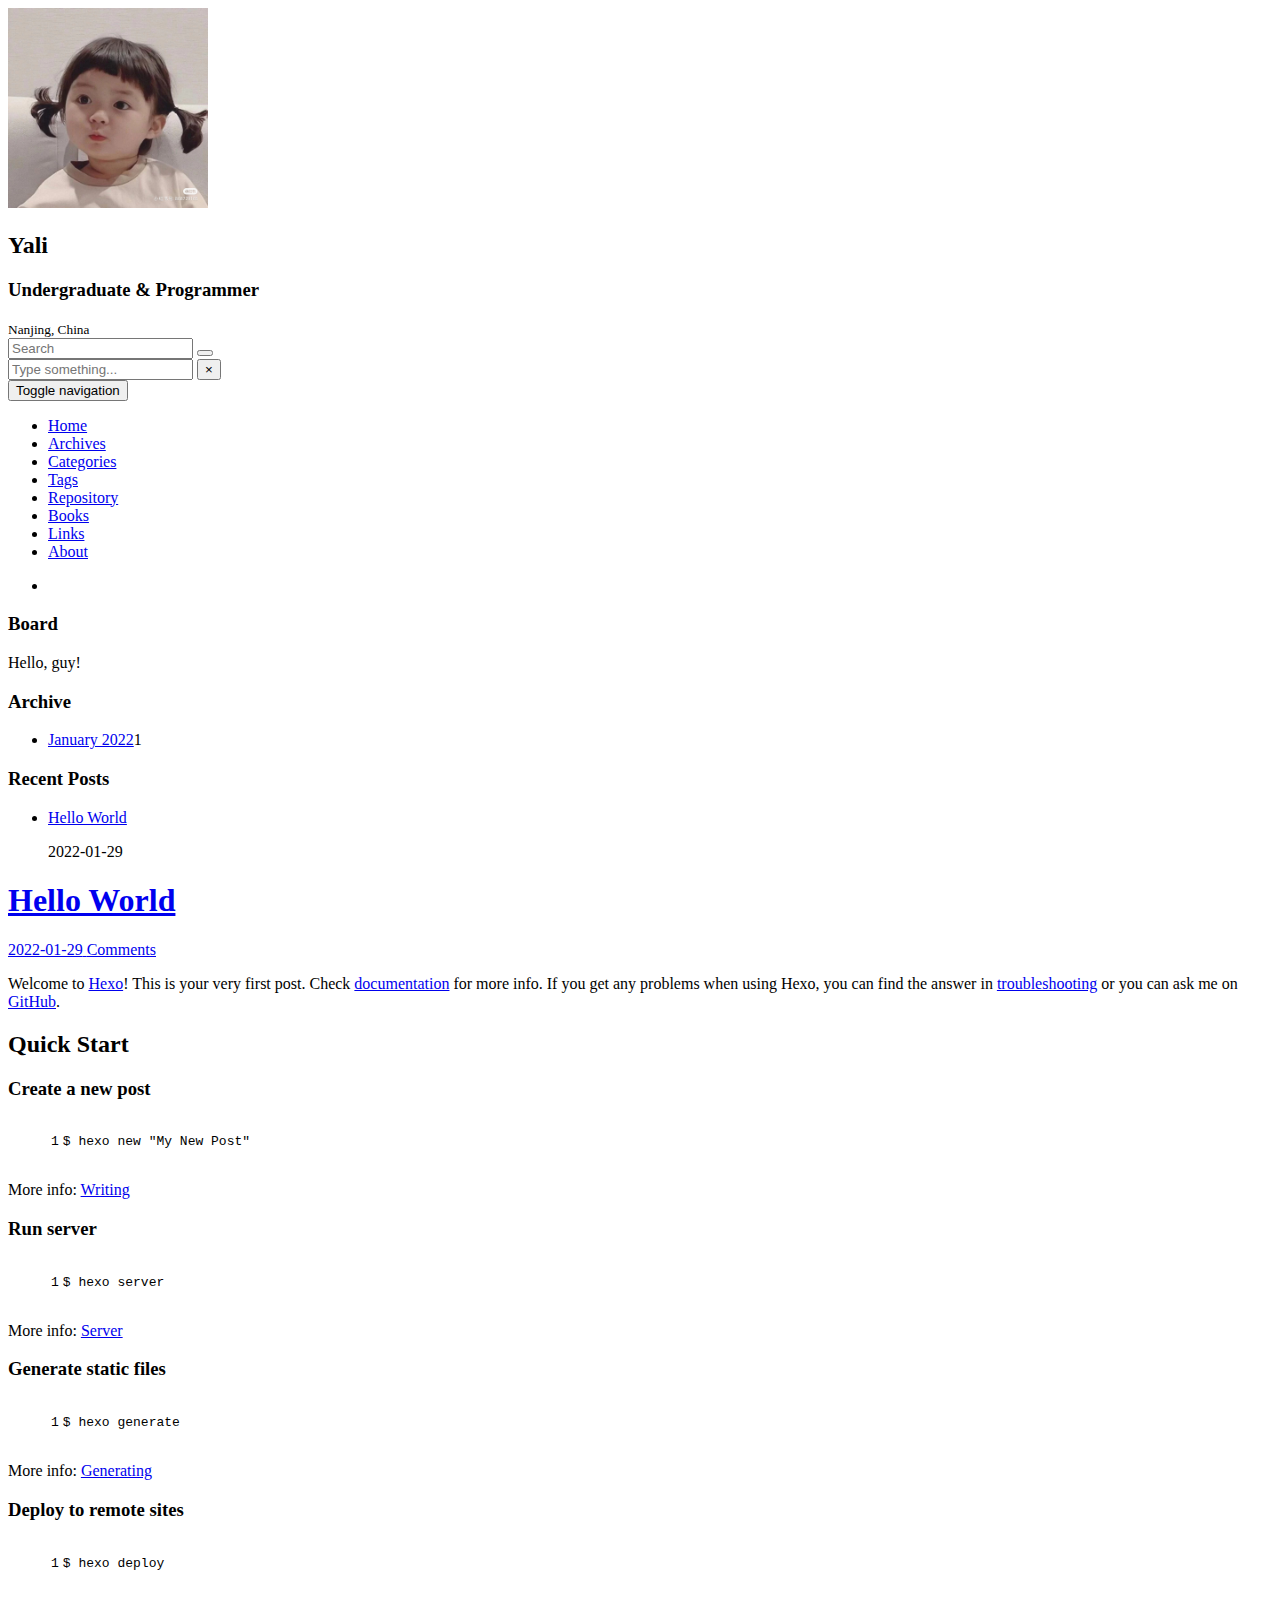
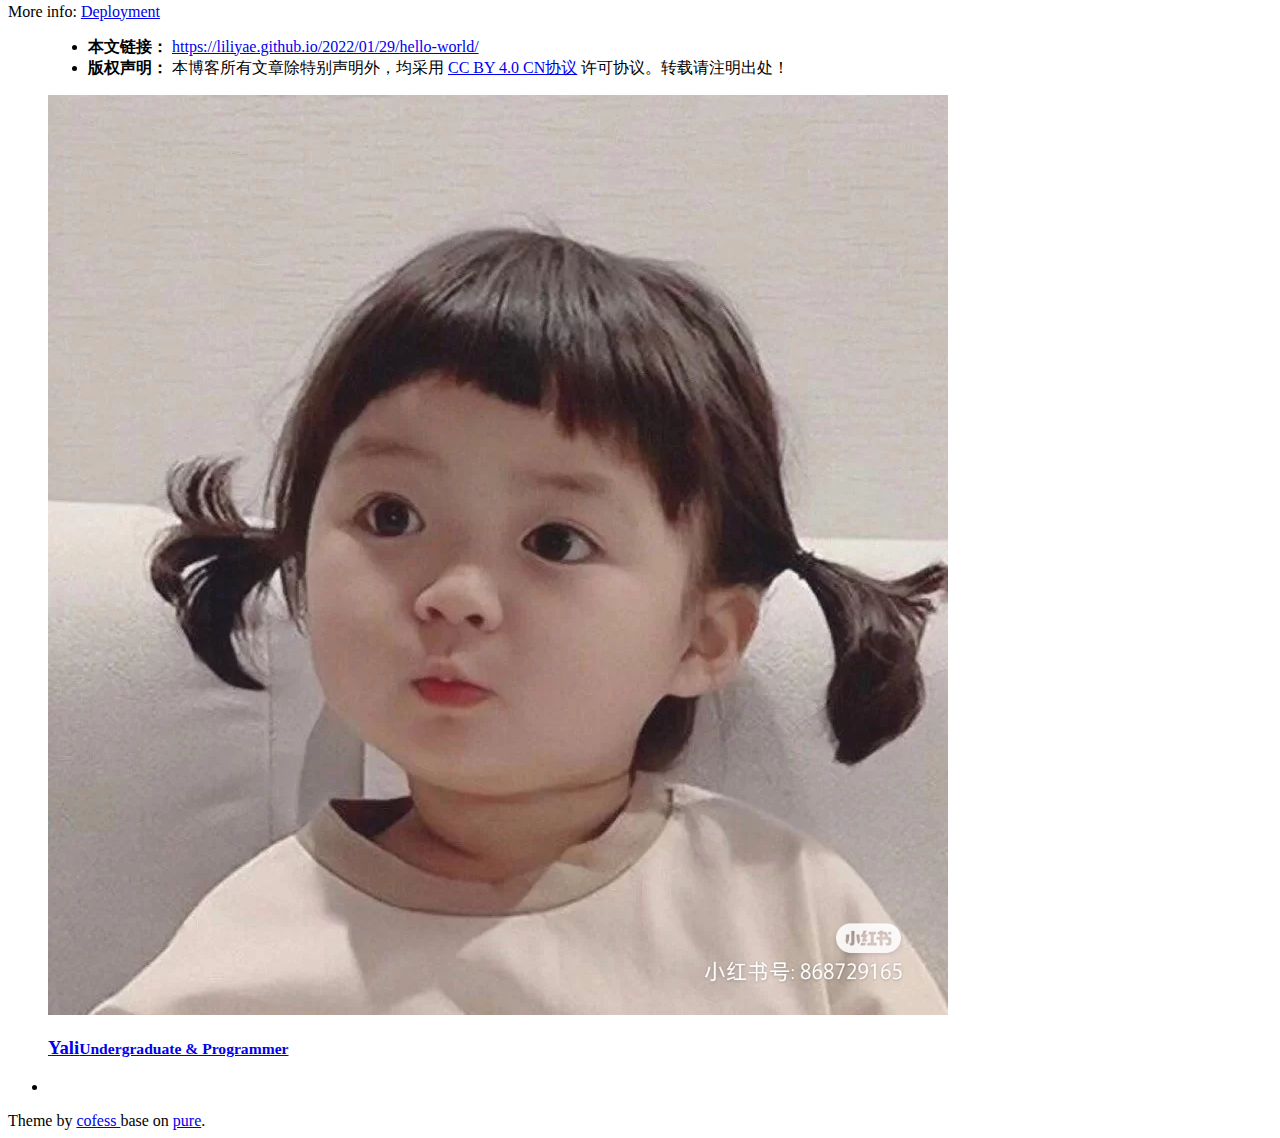
==== commit 27183148: "Site updated: 2022-01-29 21:49:27" ====
--- a/index.html
+++ b/index.html
@@ -1,325 +1,409 @@
 <!DOCTYPE html>
-<html lang="en">
+<html lang=en>
 <head>
-  <meta charset="UTF-8">
-<meta name="viewport" content="width=device-width">
-<meta name="theme-color" content="#222"><meta name="generator" content="Hexo 5.4.1">
-
-
-  <link rel="apple-touch-icon" sizes="180x180" href="/images/apple-touch-icon-next.png">
-  <link rel="icon" type="image/png" sizes="32x32" href="/images/favicon-32x32-next.png">
-  <link rel="icon" type="image/png" sizes="16x16" href="/images/favicon-16x16-next.png">
-  <link rel="mask-icon" href="/images/logo.svg" color="#222">
-
-<link rel="stylesheet" href="/css/main.css">
-
-
-
-<link rel="stylesheet" href="https://cdn.jsdelivr.net/npm/@fortawesome/fontawesome-free@5.15.4/css/all.min.css" integrity="sha256-mUZM63G8m73Mcidfrv5E+Y61y7a12O5mW4ezU3bxqW4=" crossorigin="anonymous">
-  <link rel="stylesheet" href="https://cdn.jsdelivr.net/npm/animate.css@3.1.1/animate.min.css" integrity="sha256-PR7ttpcvz8qrF57fur/yAx1qXMFJeJFiA6pSzWi0OIE=" crossorigin="anonymous">
-
-<script class="next-config" data-name="main" type="application/json">{"hostname":"liliyae.github.io","root":"/","images":"/images","scheme":"Muse","darkmode":false,"version":"8.9.0","exturl":false,"sidebar":{"position":"left","display":"post","padding":18,"offset":12},"copycode":false,"bookmark":{"enable":false,"color":"#222","save":"auto"},"mediumzoom":false,"lazyload":false,"pangu":false,"comments":{"style":"tabs","active":null,"storage":true,"lazyload":false,"nav":null},"stickytabs":false,"motion":{"enable":true,"async":false,"transition":{"post_block":"fadeIn","post_header":"fadeInDown","post_body":"fadeInDown","coll_header":"fadeInLeft","sidebar":"fadeInUp"}},"prism":false,"i18n":{"placeholder":"Searching...","empty":"We didn't find any results for the search: ${query}","hits_time":"${hits} results found in ${time} ms","hits":"${hits} results found"}}</script><script src="/js/config.js"></script>
-<meta property="og:type" content="website">
+  <meta charset="utf-8">
+  
+  <meta http-equiv="X-UA-Compatible" content="IE=edge,chrome=1">
+  <meta name="viewport" content="width=device-width, initial-scale=1, maximum-scale=1, minimum-scale=1, user-scalable=no, minimal-ui">
+  <meta name="renderer" content="webkit">
+  <meta http-equiv="Cache-Control" content="no-transform" />
+  <meta http-equiv="Cache-Control" content="no-siteapp" />
+  <meta name="apple-mobile-web-app-capable" content="yes">
+  <meta name="apple-mobile-web-app-status-bar-style" content="black">
+  <meta name="format-detection" content="telephone=no,email=no,adress=no">
+  <!-- Color theme for statusbar -->
+  <meta name="theme-color" content="#000000" />
+  <!-- 强制页面在当前窗口以独立页面显示,防止别人在框架里调用页面 -->
+  <meta http-equiv="window-target" content="_top" />
+  
+  
+  <title>Yali&#39;s Homepage🍐</title>
+  <meta property="og:type" content="website">
 <meta property="og:title" content="Yali&#39;s Homepage">
 <meta property="og:url" content="https://liliyae.github.io/index.html">
 <meta property="og:site_name" content="Yali&#39;s Homepage">
 <meta property="og:locale" content="en_US">
 <meta property="article:author" content="Yali">
 <meta name="twitter:card" content="summary">
-
-
-<link rel="canonical" href="https://liliyae.github.io/">
-
-
-
-<script class="next-config" data-name="page" type="application/json">{"sidebar":"","isHome":true,"isPost":false,"lang":"en","comments":"","permalink":"","path":"index.html","title":""}</script>
-
-<script class="next-config" data-name="calendar" type="application/json">""</script>
-<title>Yali's Homepage</title>
-  
-
-
-
-
-
-  <noscript>
-    <link rel="stylesheet" href="/css/noscript.css">
-  </noscript>
-</head>
-
-<body itemscope itemtype="http://schema.org/WebPage" class="use-motion">
-  <div class="headband"></div>
-
-  <main class="main">
-    <header class="header" itemscope itemtype="http://schema.org/WPHeader">
-      <div class="header-inner"><div class="site-brand-container">
-  <div class="site-nav-toggle">
-    <div class="toggle" aria-label="Toggle navigation bar" role="button">
-        <span class="toggle-line"></span>
-        <span class="toggle-line"></span>
-        <span class="toggle-line"></span>
-    </div>
-  </div>
-
-  <div class="site-meta">
-      <img class="custom-logo-image" src="/uploads/custom-logo.jpg" alt="Yali's Homepage">
-
-    <a href="/" class="brand" rel="start">
-      <i class="logo-line"></i>
-      <h1 class="site-title">Yali's Homepage</h1>
-      <i class="logo-line"></i>
-    </a>
-  </div>
-
-  <div class="site-nav-right">
-    <div class="toggle popup-trigger">
+  <!-- Canonical links -->
+  <link rel="canonical" href="https://liliyae.github.io/index.html">
+  
+    <link rel="alternate" href="/atom.xml" title="Yali&#39;s Homepage" type="application/atom+xml">
+  
+  
+    <link rel="icon" href="/favicon.png" type="image/x-icon">
+  
+  
+<link rel="stylesheet" href="/css/style.css">
+
+  
+  
+  
+  
+<meta name="generator" content="Hexo 5.4.1"></head>
+
+
+<body class="main-center" itemscope itemtype="http://schema.org/WebPage">
+  <header class="header" itemscope itemtype="http://schema.org/WPHeader">
+  <div class="slimContent">
+    <div class="navbar-header">
+      
+      
+      <div class="profile-block text-center">
+        <a id="avatar" href="https://github.com/liliyae" target="_blank">
+          <img class="img-circle img-rotate" src="/images/avatar.jpg" width="200" height="200">
+        </a>
+        <h2 id="name" class="hidden-xs hidden-sm">Yali</h2>
+        <h3 id="title" class="hidden-xs hidden-sm hidden-md">Undergraduate &amp; Programmer</h3>
+        <small id="location" class="text-muted hidden-xs hidden-sm"><i class="icon icon-map-marker"></i> Nanjing, China</small>
+      </div>
+      
+      <div class="search" id="search-form-wrap">
+
+    <form class="search-form sidebar-form">
+        <div class="input-group">
+            <input type="text" class="search-form-input form-control" placeholder="Search" />
+            <span class="input-group-btn">
+                <button type="submit" class="search-form-submit btn btn-flat" onclick="return false;"><i class="icon icon-search"></i></button>
+            </span>
+        </div>
+    </form>
+    <div class="ins-search">
+  <div class="ins-search-mask"></div>
+  <div class="ins-search-container">
+    <div class="ins-input-wrapper">
+      <input type="text" class="ins-search-input" placeholder="Type something..." x-webkit-speech />
+      <button type="button" class="close ins-close ins-selectable" data-dismiss="modal" aria-label="Close"><span aria-hidden="true">×</span></button>
+    </div>
+    <div class="ins-section-wrapper">
+      <div class="ins-section-container"></div>
     </div>
   </div>
 </div>
 
 
-
-<nav class="site-nav">
-  <ul class="main-menu menu">
-        <li class="menu-item menu-item-home"><a href="/" rel="section"><i class="fa fa-home fa-fw"></i>Home</a></li>
-        <li class="menu-item menu-item-about"><a href="/about/" rel="section"><i class="fa fa-user fa-fw"></i>About</a></li>
-        <li class="menu-item menu-item-tags"><a href="/tags/" rel="section"><i class="fa fa-tags fa-fw"></i>Tags</a></li>
-        <li class="menu-item menu-item-categories"><a href="/categories/" rel="section"><i class="fa fa-th fa-fw"></i>Categories</a></li>
-        <li class="menu-item menu-item-archives"><a href="/archives/" rel="section"><i class="fa fa-archive fa-fw"></i>Archives</a></li>
-        <li class="menu-item menu-item-schedule"><a href="/schedule/" rel="section"><i class="fa fa-calendar fa-fw"></i>Schedule</a></li>
-        <li class="menu-item menu-item-sitemap"><a href="/sitemap.xml" rel="section"><i class="fa fa-sitemap fa-fw"></i>Sitemap</a></li>
-        <li class="menu-item menu-item-commonweal"><a href="/404/" rel="section"><i class="fa fa-heartbeat fa-fw"></i>Commonweal 404</a></li>
+</div>
+      <button class="navbar-toggle collapsed" type="button" data-toggle="collapse" data-target="#main-navbar" aria-controls="main-navbar" aria-expanded="false">
+        <span class="sr-only">Toggle navigation</span>
+        <span class="icon-bar"></span>
+        <span class="icon-bar"></span>
+        <span class="icon-bar"></span>
+      </button>
+    </div>
+    <nav id="main-navbar" class="collapse navbar-collapse" itemscope itemtype="http://schema.org/SiteNavigationElement" role="navigation">
+      <ul class="nav navbar-nav main-nav ">
+        
+        
+        <li class="menu-item menu-item-home">
+          <a href="/.">
+            
+            <i class="icon icon-home-fill"></i>
+            
+            <span class="menu-title">Home</span>
+          </a>
+        </li>
+        
+        
+        <li class="menu-item menu-item-archives">
+          <a href="/archives">
+            
+            <i class="icon icon-archives-fill"></i>
+            
+            <span class="menu-title">Archives</span>
+          </a>
+        </li>
+        
+        
+        <li class="menu-item menu-item-categories">
+          <a href="/categories">
+            
+            <i class="icon icon-folder"></i>
+            
+            <span class="menu-title">Categories</span>
+          </a>
+        </li>
+        
+        
+        <li class="menu-item menu-item-tags">
+          <a href="/tags">
+            
+            <i class="icon icon-tags"></i>
+            
+            <span class="menu-title">Tags</span>
+          </a>
+        </li>
+        
+        
+        <li class="menu-item menu-item-repository">
+          <a href="/repository">
+            
+            <i class="icon icon-project"></i>
+            
+            <span class="menu-title">Repository</span>
+          </a>
+        </li>
+        
+        
+        <li class="menu-item menu-item-books">
+          <a href="/books">
+            
+            <i class="icon icon-book-fill"></i>
+            
+            <span class="menu-title">Books</span>
+          </a>
+        </li>
+        
+        
+        <li class="menu-item menu-item-links">
+          <a href="/links">
+            
+            <i class="icon icon-friendship"></i>
+            
+            <span class="menu-title">Links</span>
+          </a>
+        </li>
+        
+        
+        <li class="menu-item menu-item-about">
+          <a href="/about">
+            
+            <i class="icon icon-cup-fill"></i>
+            
+            <span class="menu-title">About</span>
+          </a>
+        </li>
+        
+      </ul>
+      
+	
+    <ul class="social-links">
+    	
+        <li><a href="https://github.com/liliyae" target="_blank" title="Github" data-toggle=tooltip data-placement=top><i class="icon icon-github"></i></a></li>
+        
+    </ul>
+
+    </nav>
+  </div>
+</header>
+
+  
+    <aside class="sidebar" itemscope itemtype="http://schema.org/WPSideBar">
+  <div class="slimContent">
+    
+      <div class="widget">
+    <h3 class="widget-title">Board</h3>
+    <div class="widget-body">
+        <div id="board">
+            <div class="content">
+                <p>Hello, guy!</p>
+            </div>
+        </div>
+    </div>
+</div>
+
+    
+      
+
+    
+      
+
+    
+      
+    
+      
+  <div class="widget">
+    <h3 class="widget-title">Archive</h3>
+    <div class="widget-body">
+      <ul class="archive-list"><li class="archive-list-item"><a class="archive-list-link" href="/archives/2022/01/">January 2022</a><span class="archive-list-count">1</span></li></ul>
+    </div>
+  </div>
+
+
+    
+      
+  <div class="widget">
+    <h3 class="widget-title">Recent Posts</h3>
+    <div class="widget-body">
+      <ul class="recent-post-list list-unstyled no-thumbnail">
+        
+          <li>
+            
+            <div class="item-inner">
+              <p class="item-category">
+                
+              </p>
+              <p class="item-title">
+                <a href="/2022/01/29/hello-world/" class="title">Hello World</a>
+              </p>
+              <p class="item-date">
+                <time datetime="2022-01-29T12:58:45.429Z" itemprop="datePublished">2022-01-29</time>
+              </p>
+            </div>
+          </li>
+          
+      </ul>
+    </div>
+  </div>
+  
+
+    
+  </div>
+</aside>
+
+  
+  <main class="main" role="main">
+  
+  
+    <div class="content">
+  <article id="post-hello-world" class="article article-type-post" itemscope itemtype="http://schema.org/BlogPosting">
+    
+    <div class="article-header">
+      
+        
+  
+    <h1 itemprop="name">
+      <a class="article-title" href="/2022/01/29/hello-world/">Hello World</a>
+    </h1>
+  
+
+      
+      <div class="article-meta">
+        <span class="article-date">
+    <i class="icon icon-calendar-check"></i>
+	<a href="/2022/01/29/hello-world/" class="article-date">
+	  <time datetime="2022-01-29T12:58:45.429Z" itemprop="datePublished">2022-01-29</time>
+	</a>
+</span>
+        
+        
+
+        
+
+        <span class="post-comment"><i class="icon icon-comment"></i> <a href="/2022/01/29/hello-world/#comments" class="article-comment-link">Comments</a></span>
+        
+      </div>
+    </div>
+    <div class="article-entry marked-body" itemprop="articleBody">
+      
+        <p>Welcome to <a target="_blank" rel="noopener" href="https://hexo.io/">Hexo</a>! This is your very first post. Check <a target="_blank" rel="noopener" href="https://hexo.io/docs/">documentation</a> for more info. If you get any problems when using Hexo, you can find the answer in <a target="_blank" rel="noopener" href="https://hexo.io/docs/troubleshooting.html">troubleshooting</a> or you can ask me on <a target="_blank" rel="noopener" href="https://github.com/hexojs/hexo/issues">GitHub</a>.</p>
+<h2 id="Quick-Start"><a href="#Quick-Start" class="headerlink" title="Quick Start"></a>Quick Start</h2><h3 id="Create-a-new-post"><a href="#Create-a-new-post" class="headerlink" title="Create a new post"></a>Create a new post</h3><figure class="highlight bash"><table><tr><td class="gutter"><pre><span class="line">1</span><br></pre></td><td class="code"><pre><span class="line">$ hexo new <span class="string">&quot;My New Post&quot;</span></span><br></pre></td></tr></table></figure>
+
+<p>More info: <a target="_blank" rel="noopener" href="https://hexo.io/docs/writing.html">Writing</a></p>
+<h3 id="Run-server"><a href="#Run-server" class="headerlink" title="Run server"></a>Run server</h3><figure class="highlight bash"><table><tr><td class="gutter"><pre><span class="line">1</span><br></pre></td><td class="code"><pre><span class="line">$ hexo server</span><br></pre></td></tr></table></figure>
+
+<p>More info: <a target="_blank" rel="noopener" href="https://hexo.io/docs/server.html">Server</a></p>
+<h3 id="Generate-static-files"><a href="#Generate-static-files" class="headerlink" title="Generate static files"></a>Generate static files</h3><figure class="highlight bash"><table><tr><td class="gutter"><pre><span class="line">1</span><br></pre></td><td class="code"><pre><span class="line">$ hexo generate</span><br></pre></td></tr></table></figure>
+
+<p>More info: <a target="_blank" rel="noopener" href="https://hexo.io/docs/generating.html">Generating</a></p>
+<h3 id="Deploy-to-remote-sites"><a href="#Deploy-to-remote-sites" class="headerlink" title="Deploy to remote sites"></a>Deploy to remote sites</h3><figure class="highlight bash"><table><tr><td class="gutter"><pre><span class="line">1</span><br></pre></td><td class="code"><pre><span class="line">$ hexo deploy</span><br></pre></td></tr></table></figure>
+
+<p>More info: <a target="_blank" rel="noopener" href="https://hexo.io/docs/one-command-deployment.html">Deployment</a></p>
+
+      
+    </div>
+    <div class="article-footer">
+      <blockquote class="mt-2x">
+  <ul class="post-copyright list-unstyled">
+    
+    <li class="post-copyright-link hidden-xs">
+      <strong>本文链接：</strong>
+      <a href="https://liliyae.github.io/2022/01/29/hello-world/" title="Hello World" target="_blank" rel="external">https://liliyae.github.io/2022/01/29/hello-world/</a>
+    </li>
+    
+    <li class="post-copyright-license">
+      <strong>版权声明： </strong> 本博客所有文章除特别声明外，均采用 <a href="http://creativecommons.org/licenses/by/4.0/deed.zh" target="_blank" rel="external">CC BY 4.0 CN协议</a> 许可协议。转载请注明出处！
+    </li>
   </ul>
-</nav>
-
-
-
-
-</div>
-        
-  
-  <div class="toggle sidebar-toggle" role="button">
-    <span class="toggle-line"></span>
-    <span class="toggle-line"></span>
-    <span class="toggle-line"></span>
-  </div>
-
-  <aside class="sidebar">
-
-    <div class="sidebar-inner sidebar-overview-active">
-      <ul class="sidebar-nav">
-        <li class="sidebar-nav-toc">
-          Table of Contents
-        </li>
-        <li class="sidebar-nav-overview">
-          Overview
-        </li>
-      </ul>
-
-      <div class="sidebar-panel-container">
-        <!--noindex-->
-        <div class="post-toc-wrap sidebar-panel">
-        </div>
-        <!--/noindex-->
-
-        <div class="site-overview-wrap sidebar-panel">
-          <div class="site-author site-overview-item animated" itemprop="author" itemscope itemtype="http://schema.org/Person">
-    <img class="site-author-image" itemprop="image" alt="Yali"
-      src="/images/avatar.gif">
-  <p class="site-author-name" itemprop="name">Yali</p>
-  <div class="site-description" itemprop="description"></div>
-</div>
-<div class="site-state-wrap site-overview-item animated">
-  <nav class="site-state">
-      <div class="site-state-item site-state-posts">
-        <a href="/archives/">
-          <span class="site-state-item-count">1</span>
-          <span class="site-state-item-name">posts</span>
+</blockquote>
+
+
+<div class="panel panel-default panel-badger">
+  <div class="panel-body">
+    <figure class="media">
+      <div class="media-left">
+        <a href="https://github.com/liliyae" target="_blank" class="img-burn thumb-sm visible-lg">
+          <img src="/images/avatar.jpg" class="img-rounded w-full" alt="">
         </a>
       </div>
-  </nav>
+      <div class="media-body">
+        <h3 class="media-heading"><a href="https://github.com/liliyae" target="_blank"><span class="text-dark">Yali</span><small class="ml-1x">Undergraduate &amp; Programmer</small></a></h3>
+        <div></div>
+      </div>
+    </figure>
+  </div>
 </div>
-  <div class="links-of-author site-overview-item animated">
-      <span class="links-of-author-item">
-        <a href="https://github.com/yourname" title="GitHub → https:&#x2F;&#x2F;github.com&#x2F;yourname" rel="noopener" target="_blank"><i class="fab fa-github fa-fw"></i>GitHub</a>
-      </span>
-      <span class="links-of-author-item">
-        <a href="mailto:yourname@gmail.com" title="E-Mail → mailto:yourname@gmail.com" rel="noopener" target="_blank"><i class="fa fa-envelope fa-fw"></i>E-Mail</a>
-      </span>
-      <span class="links-of-author-item">
-        <a href="https://weibo.com/yourname" title="Weibo → https:&#x2F;&#x2F;weibo.com&#x2F;yourname" rel="noopener" target="_blank"><i class="fab fa-weibo fa-fw"></i>Weibo</a>
-      </span>
-      <span class="links-of-author-item">
-        <a href="https://plus.google.com/yourname" title="Google → https:&#x2F;&#x2F;plus.google.com&#x2F;yourname" rel="noopener" target="_blank"><i class="fab fa-google fa-fw"></i>Google</a>
-      </span>
-      <span class="links-of-author-item">
-        <a href="https://twitter.com/yourname" title="Twitter → https:&#x2F;&#x2F;twitter.com&#x2F;yourname" rel="noopener" target="_blank"><i class="fab fa-twitter fa-fw"></i>Twitter</a>
-      </span>
-      <span class="links-of-author-item">
-        <a href="https://www.facebook.com/yourname" title="FB Page → https:&#x2F;&#x2F;www.facebook.com&#x2F;yourname" rel="noopener" target="_blank"><i class="fab fa-facebook fa-fw"></i>FB Page</a>
-      </span>
-      <span class="links-of-author-item">
-        <a href="https://stackoverflow.com/yourname" title="StackOverflow → https:&#x2F;&#x2F;stackoverflow.com&#x2F;yourname" rel="noopener" target="_blank"><i class="fab fa-stack-overflow fa-fw"></i>StackOverflow</a>
-      </span>
-      <span class="links-of-author-item">
-        <a href="https://youtube.com/yourname" title="YouTube → https:&#x2F;&#x2F;youtube.com&#x2F;yourname" rel="noopener" target="_blank"><i class="fab fa-youtube fa-fw"></i>YouTube</a>
-      </span>
-      <span class="links-of-author-item">
-        <a href="https://instagram.com/yourname" title="Instagram → https:&#x2F;&#x2F;instagram.com&#x2F;yourname" rel="noopener" target="_blank"><i class="fab fa-instagram fa-fw"></i>Instagram</a>
-      </span>
-      <span class="links-of-author-item">
-        <a href="skype:yourname?call|chat" title="Skype → skype:yourname?call|chat" rel="noopener" target="_blank"><i class="fab fa-skype fa-fw"></i>Skype</a>
-      </span>
-  </div>
-
-
-  <div class="links-of-blogroll site-overview-item animated">
-    <div class="links-of-blogroll-title"><i class="fa fa-globe fa-fw"></i>
-      Links
-    </div>
-    <ul class="links-of-blogroll-list">
-        <li class="links-of-blogroll-item">
-          <a href="https://example.com/" title="https:&#x2F;&#x2F;example.com" rel="noopener" target="_blank">Title</a>
-        </li>
+
+
+    </div>
+  </article>
+  
+</div>
+
+  
+
+   
+</main>
+
+  <footer class="footer" itemscope itemtype="http://schema.org/WPFooter">
+	
+	
+    <ul class="social-links">
+    	
+        <li><a href="https://github.com/liliyae" target="_blank" title="Github" data-toggle=tooltip data-placement=top><i class="icon icon-github"></i></a></li>
+        
     </ul>
-  </div>
-
+
+    <div class="copyright">
+    	
+        <div class="publishby">
+        	Theme by <a href="https://github.com/cofess" target="_blank"> cofess </a>base on <a href="https://github.com/cofess/hexo-theme-pure" target="_blank">pure</a>.
         </div>
-      </div>
-    </div>
-  </aside>
-  <div class="sidebar-dimmer"></div>
-
-
-    </header>
-
-    
-  <div class="back-to-top" role="button" aria-label="Back to top">
-    <i class="fa fa-arrow-up"></i>
-    <span>0%</span>
-  </div>
-
-<noscript>
-  <div class="noscript-warning">Theme NexT works best with JavaScript enabled</div>
-</noscript>
-
-
-    <div class="main-inner index posts-expand">
-
-    
-
-
-<div class="post-block">
-  
-  
-
-  <article itemscope itemtype="http://schema.org/Article" class="post-content" lang="">
-    <link itemprop="mainEntityOfPage" href="https://liliyae.github.io/2022/01/29/hello-world/">
-
-    <span hidden itemprop="author" itemscope itemtype="http://schema.org/Person">
-      <meta itemprop="image" content="/images/avatar.gif">
-      <meta itemprop="name" content="Yali">
-      <meta itemprop="description" content="">
-    </span>
-
-    <span hidden itemprop="publisher" itemscope itemtype="http://schema.org/Organization">
-      <meta itemprop="name" content="Yali's Homepage">
-    </span>
-      <header class="post-header">
-        <h2 class="post-title" itemprop="name headline">
-          <a href="/2022/01/29/hello-world/" class="post-title-link" itemprop="url">Hello World</a>
-        </h2>
-
-        <div class="post-meta-container">
-          <div class="post-meta">
-    <span class="post-meta-item">
-      <span class="post-meta-item-icon">
-        <i class="far fa-calendar"></i>
-      </span>
-      <span class="post-meta-item-text">Posted on</span>
-      
-
-      <time title="Created: 2022-01-29 20:58:45 / Modified: 20:58:08" itemprop="dateCreated datePublished" datetime="2022-01-29T20:58:45+08:00">2022-01-29</time>
-    </span>
-
-  
-</div>
-
-        </div>
-      </header>
-
-    
-    
-    
-    <div class="post-body" itemprop="articleBody">
-          <p>Welcome to <a target="_blank" rel="noopener" href="https://hexo.io/">Hexo</a>! This is your very first post. Check <a target="_blank" rel="noopener" href="https://hexo.io/docs/">documentation</a> for more info. If you get any problems when using Hexo, you can find the answer in <a target="_blank" rel="noopener" href="https://hexo.io/docs/troubleshooting.html">troubleshooting</a> or you can ask me on <a target="_blank" rel="noopener" href="https://github.com/hexojs/hexo/issues">GitHub</a>.</p>
-<h2 id="Quick-Start"><a href="#Quick-Start" class="headerlink" title="Quick Start"></a>Quick Start</h2><h3 id="Create-a-new-post"><a href="#Create-a-new-post" class="headerlink" title="Create a new post"></a>Create a new post</h3><figure class="highlight bash"><table><tr><td class="gutter"><pre><span class="line">1</span><br></pre></td><td class="code"><pre><span class="line">$ hexo new <span class="string">&quot;My New Post&quot;</span></span><br></pre></td></tr></table></figure>
-
-<p>More info: <a target="_blank" rel="noopener" href="https://hexo.io/docs/writing.html">Writing</a></p>
-<h3 id="Run-server"><a href="#Run-server" class="headerlink" title="Run server"></a>Run server</h3><figure class="highlight bash"><table><tr><td class="gutter"><pre><span class="line">1</span><br></pre></td><td class="code"><pre><span class="line">$ hexo server</span><br></pre></td></tr></table></figure>
-
-<p>More info: <a target="_blank" rel="noopener" href="https://hexo.io/docs/server.html">Server</a></p>
-<h3 id="Generate-static-files"><a href="#Generate-static-files" class="headerlink" title="Generate static files"></a>Generate static files</h3><figure class="highlight bash"><table><tr><td class="gutter"><pre><span class="line">1</span><br></pre></td><td class="code"><pre><span class="line">$ hexo generate</span><br></pre></td></tr></table></figure>
-
-<p>More info: <a target="_blank" rel="noopener" href="https://hexo.io/docs/generating.html">Generating</a></p>
-<h3 id="Deploy-to-remote-sites"><a href="#Deploy-to-remote-sites" class="headerlink" title="Deploy to remote sites"></a>Deploy to remote sites</h3><figure class="highlight bash"><table><tr><td class="gutter"><pre><span class="line">1</span><br></pre></td><td class="code"><pre><span class="line">$ hexo deploy</span><br></pre></td></tr></table></figure>
-
-<p>More info: <a target="_blank" rel="noopener" href="https://hexo.io/docs/one-command-deployment.html">Deployment</a></p>
-
-      
-    </div>
-
-    
-    
-    
-
-    <footer class="post-footer">
-        <div class="post-eof"></div>
-      
-    </footer>
-  </article>
-</div>
-
-
-
-
-
-</div>
-  </main>
-
-  <footer class="footer">
-    <div class="footer-inner">
-
-
-<div class="copyright">
-  &copy; 
-  <span itemprop="copyrightYear">2022</span>
-  <span class="with-love">
-    <i class="fa fa-heart"></i>
-  </span>
-  <span class="author" itemprop="copyrightHolder">Yali</span>
-</div>
-  <div class="powered-by">Powered by <a href="https://hexo.io/" rel="noopener" target="_blank">Hexo</a> & <a href="https://theme-next.js.org/muse/" rel="noopener" target="_blank">NexT.Muse</a>
-  </div>
-
-    </div>
-  </footer>
-
-  
-  <script src="https://cdn.jsdelivr.net/npm/animejs@3.2.1/lib/anime.min.js" integrity="sha256-XL2inqUJaslATFnHdJOi9GfQ60on8Wx1C2H8DYiN1xY=" crossorigin="anonymous"></script>
-<script src="/js/comments.js"></script><script src="/js/utils.js"></script><script src="/js/motion.js"></script><script src="/js/schemes/muse.js"></script><script src="/js/next-boot.js"></script>
-
-  
-
-
-
-
-
-  
+    </div>
+</footer>
+  <script src="//cdn.jsdelivr.net/npm/jquery@1.12.4/dist/jquery.min.js"></script>
+<script>
+window.jQuery || document.write('<script src="js/jquery.min.js"><\/script>')
+</script>
+
+<script src="/js/plugin.min.js"></script>
+
+
+<script src="/js/application.js"></script>
+
+
+    <script>
+(function (window) {
+    var INSIGHT_CONFIG = {
+        TRANSLATION: {
+            POSTS: 'Posts',
+            PAGES: 'Pages',
+            CATEGORIES: 'Categories',
+            TAGS: 'Tags',
+            UNTITLED: '(Untitled)',
+        },
+        ROOT_URL: '/',
+        CONTENT_URL: '/content.json',
+    };
+    window.INSIGHT_CONFIG = INSIGHT_CONFIG;
+})(window);
+</script>
+
+<script src="/js/insight.js"></script>
+
+
+
+
+
+
+   
+
+
+
+
 
 
 
 
 
 </body>
-</html>
+</html>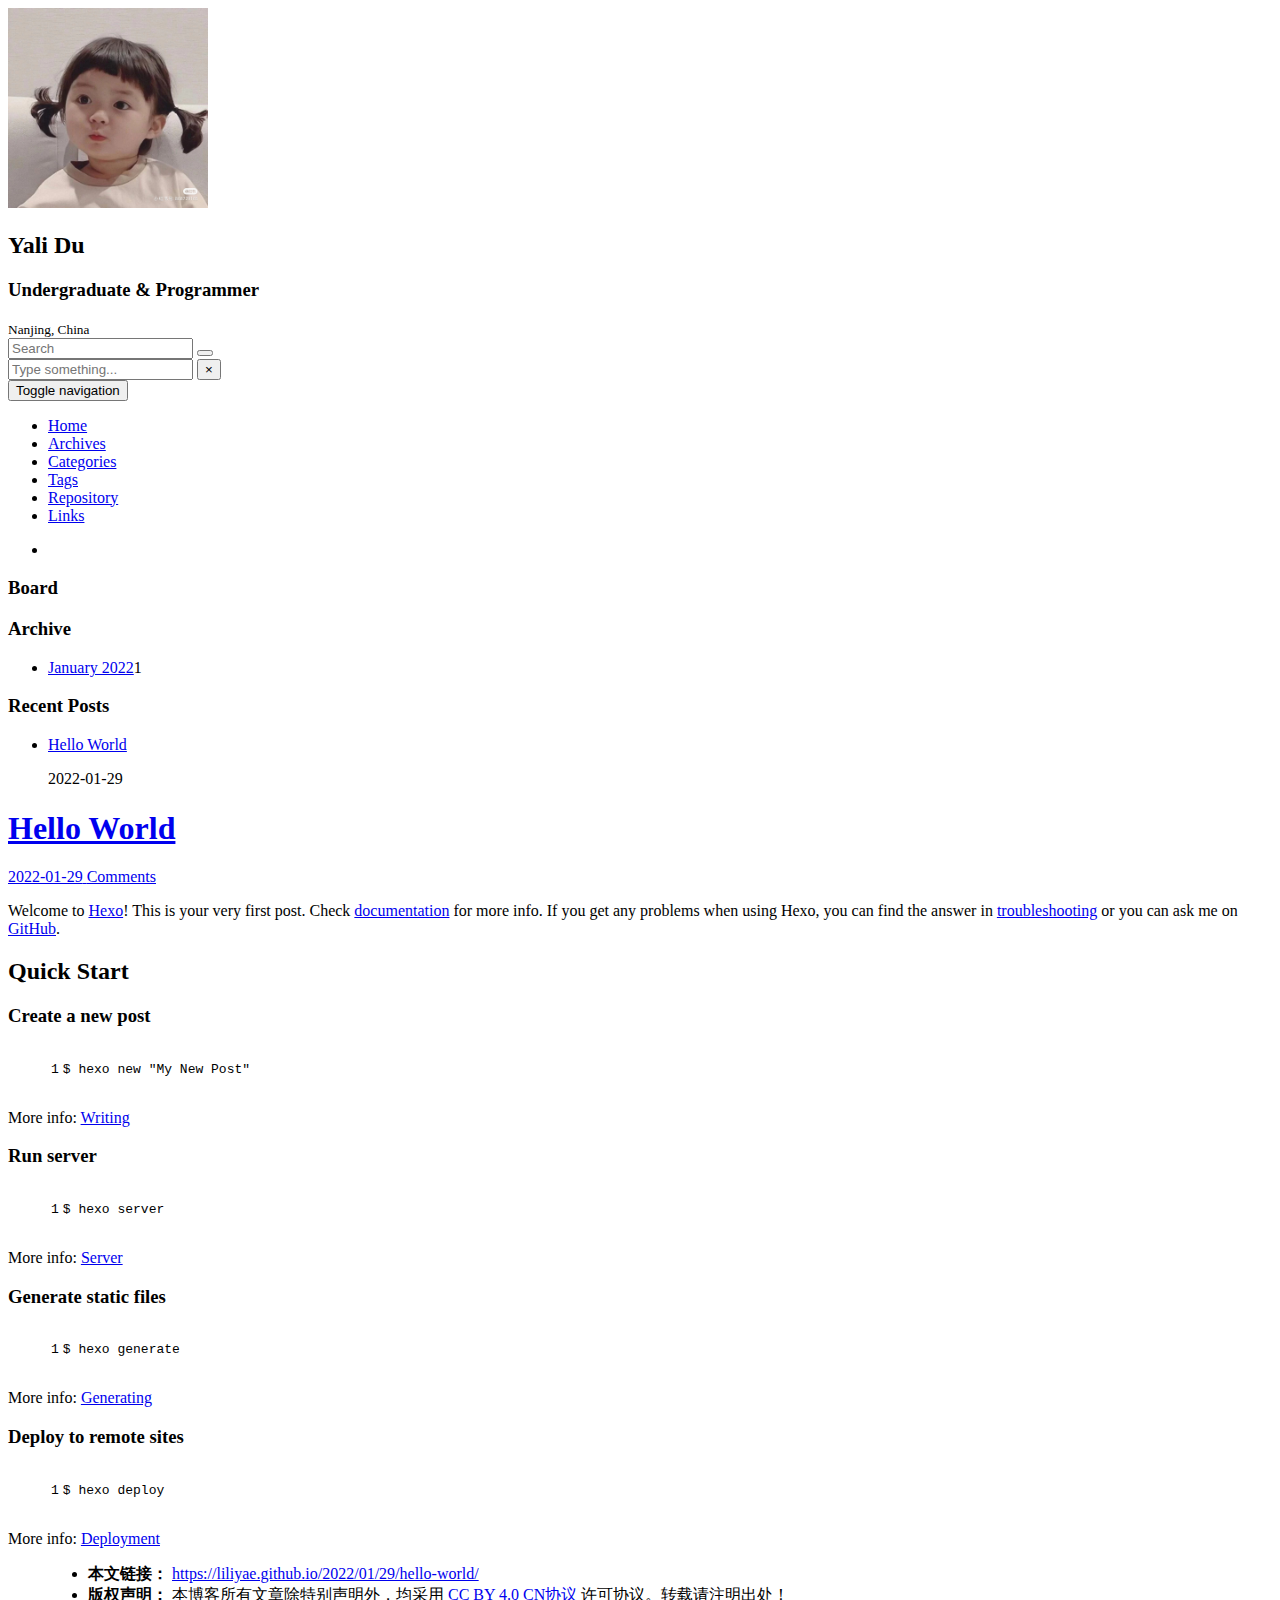
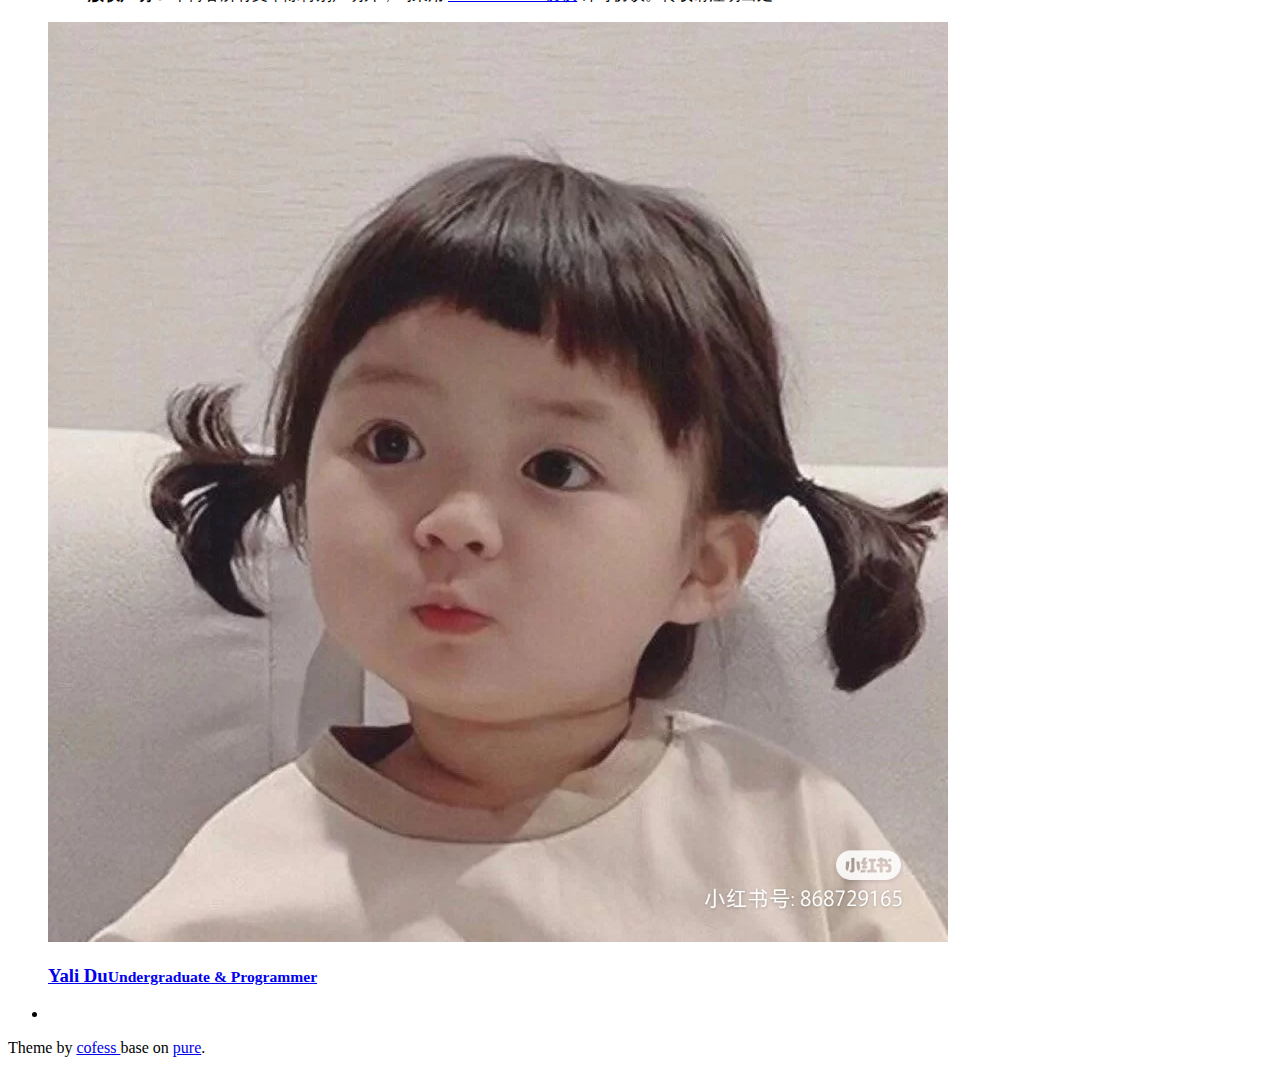
==== commit 9c279b35: "Site updated: 2022-01-31 09:18:09" ====
--- a/index.html
+++ b/index.html
@@ -53,7 +53,7 @@
         <a id="avatar" href="https://github.com/liliyae" target="_blank">
           <img class="img-circle img-rotate" src="/images/avatar.jpg" width="200" height="200">
         </a>
-        <h2 id="name" class="hidden-xs hidden-sm">Yali</h2>
+        <h2 id="name" class="hidden-xs hidden-sm">Yali Du</h2>
         <h3 id="title" class="hidden-xs hidden-sm hidden-md">Undergraduate &amp; Programmer</h3>
         <small id="location" class="text-muted hidden-xs hidden-sm"><i class="icon icon-map-marker"></i> Nanjing, China</small>
       </div>
@@ -91,7 +91,7 @@
       </button>
     </div>
     <nav id="main-navbar" class="collapse navbar-collapse" itemscope itemtype="http://schema.org/SiteNavigationElement" role="navigation">
-      <ul class="nav navbar-nav main-nav ">
+      <ul class="nav navbar-nav main-nav menu-highlight">
         
         
         <li class="menu-item menu-item-home">
@@ -144,32 +144,12 @@
         </li>
         
         
-        <li class="menu-item menu-item-books">
-          <a href="/books">
-            
-            <i class="icon icon-book-fill"></i>
-            
-            <span class="menu-title">Books</span>
-          </a>
-        </li>
-        
-        
         <li class="menu-item menu-item-links">
           <a href="/links">
             
             <i class="icon icon-friendship"></i>
             
             <span class="menu-title">Links</span>
-          </a>
-        </li>
-        
-        
-        <li class="menu-item menu-item-about">
-          <a href="/about">
-            
-            <i class="icon icon-cup-fill"></i>
-            
-            <span class="menu-title">About</span>
           </a>
         </li>
         
@@ -195,7 +175,7 @@
     <div class="widget-body">
         <div id="board">
             <div class="content">
-                <p>Hello, guy!</p>
+                <p></p>
             </div>
         </div>
     </div>
@@ -326,7 +306,7 @@
         </a>
       </div>
       <div class="media-body">
-        <h3 class="media-heading"><a href="https://github.com/liliyae" target="_blank"><span class="text-dark">Yali</span><small class="ml-1x">Undergraduate &amp; Programmer</small></a></h3>
+        <h3 class="media-heading"><a href="https://github.com/liliyae" target="_blank"><span class="text-dark">Yali Du</span><small class="ml-1x">Undergraduate &amp; Programmer</small></a></h3>
         <div></div>
       </div>
     </figure>
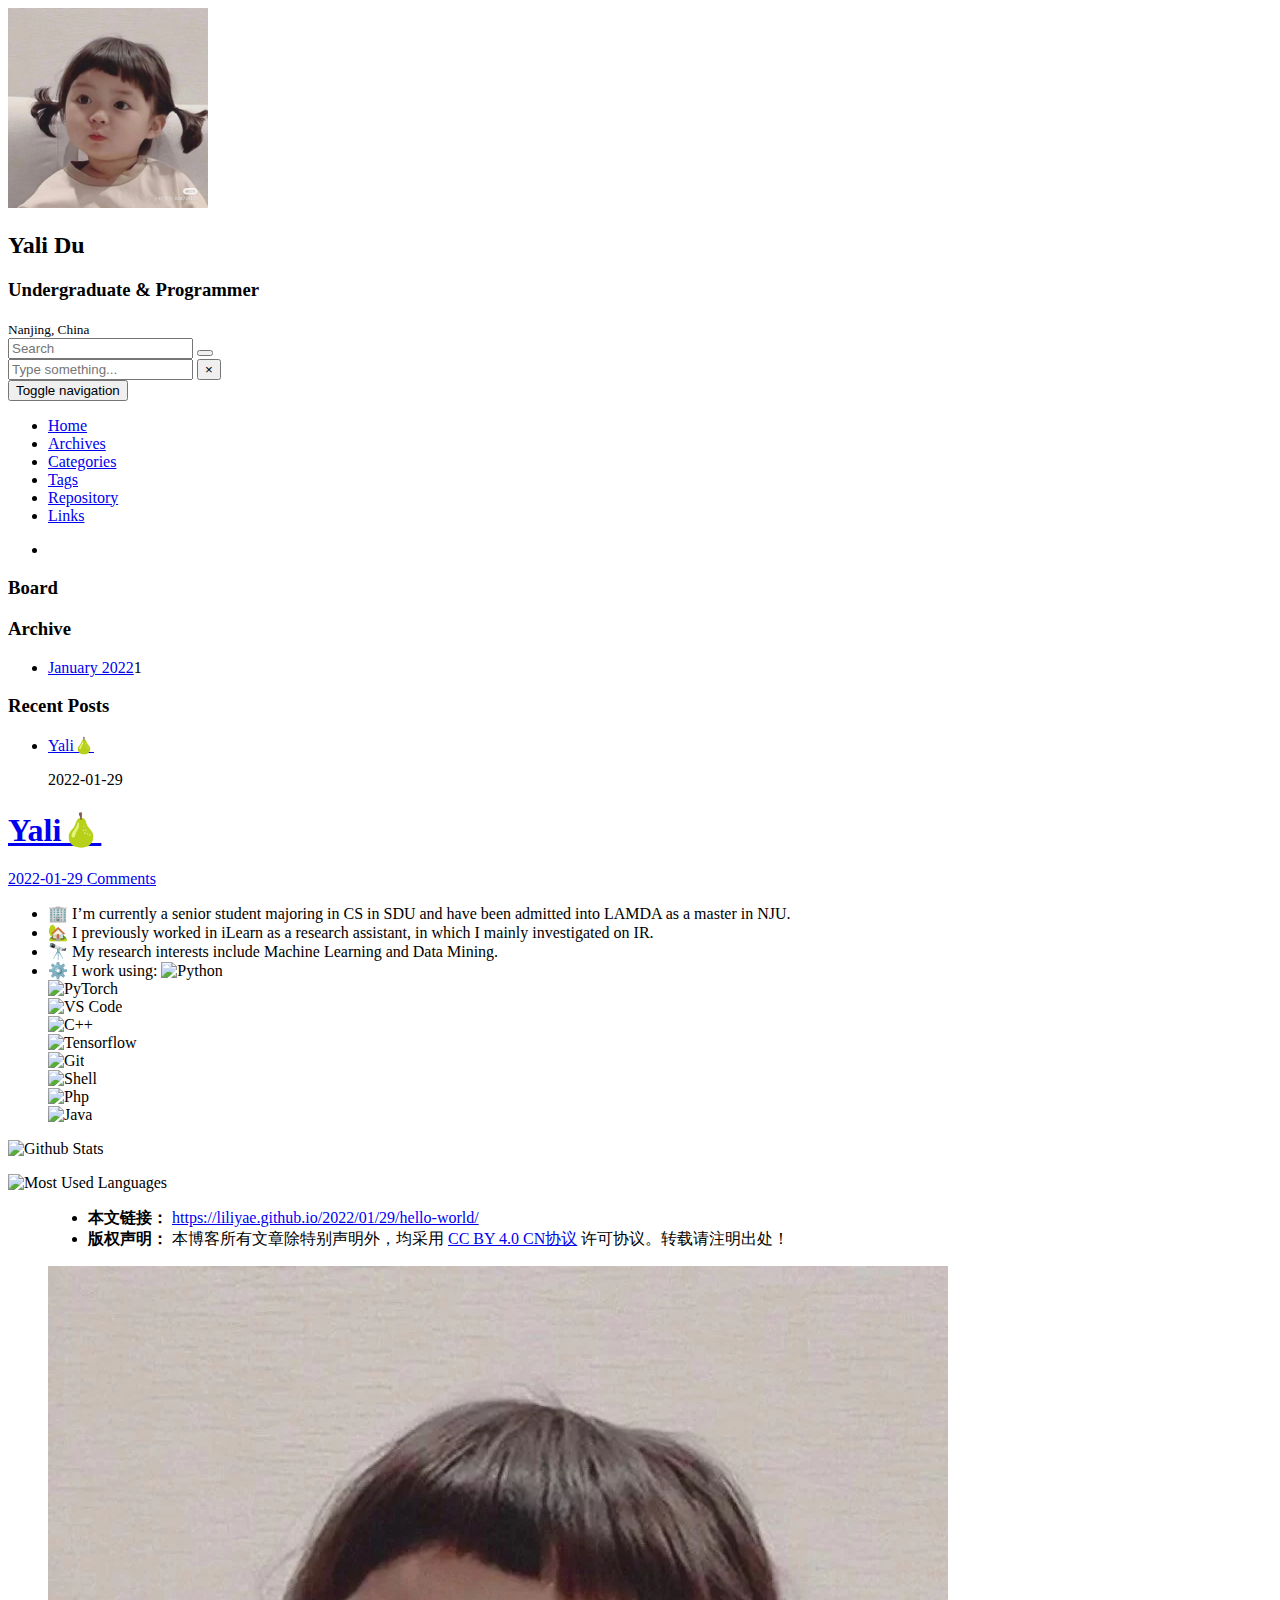
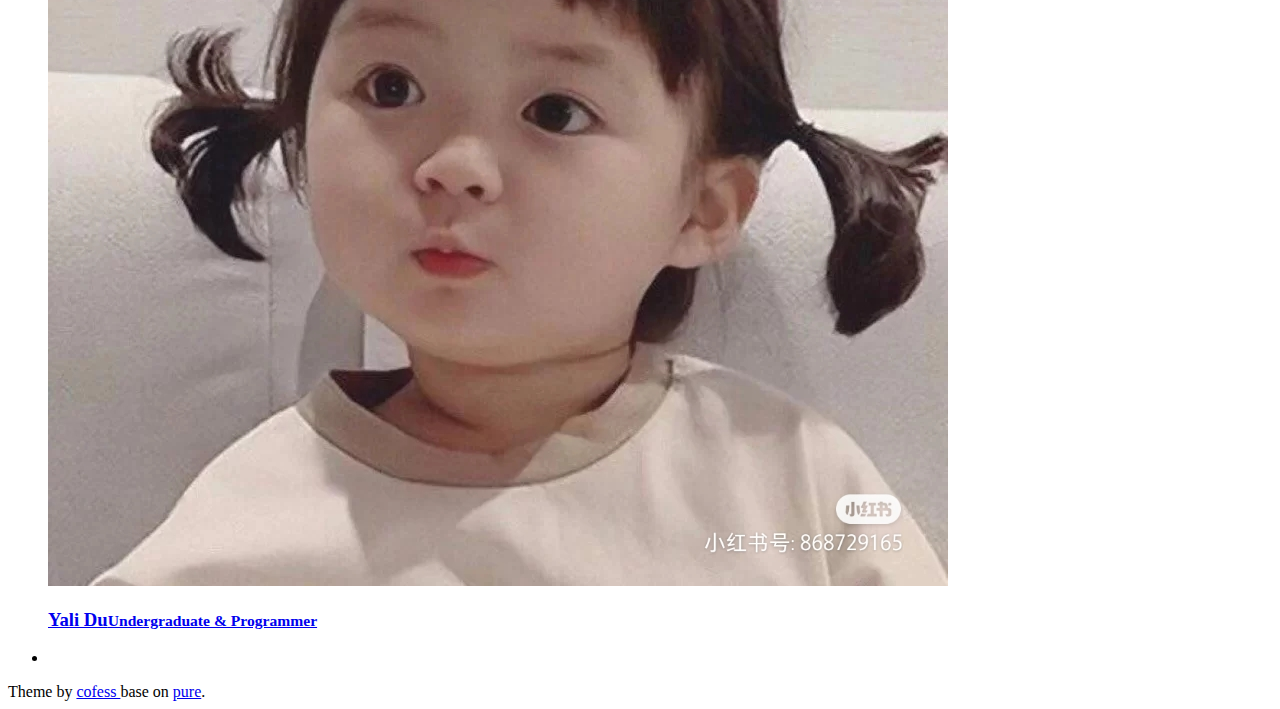
==== commit 24c40ee1: "Site updated: 2022-02-19 11:02:23" ====
--- a/index.html
+++ b/index.html
@@ -213,7 +213,7 @@
                 
               </p>
               <p class="item-title">
-                <a href="/2022/01/29/hello-world/" class="title">Hello World</a>
+                <a href="/2022/01/29/hello-world/" class="title">Yali🍐</a>
               </p>
               <p class="item-date">
                 <time datetime="2022-01-29T12:58:45.429Z" itemprop="datePublished">2022-01-29</time>
@@ -242,7 +242,7 @@
         
   
     <h1 itemprop="name">
-      <a class="article-title" href="/2022/01/29/hello-world/">Hello World</a>
+      <a class="article-title" href="/2022/01/29/hello-world/">Yali🍐</a>
     </h1>
   
 
@@ -265,19 +265,14 @@
     </div>
     <div class="article-entry marked-body" itemprop="articleBody">
       
-        <p>Welcome to <a target="_blank" rel="noopener" href="https://hexo.io/">Hexo</a>! This is your very first post. Check <a target="_blank" rel="noopener" href="https://hexo.io/docs/">documentation</a> for more info. If you get any problems when using Hexo, you can find the answer in <a target="_blank" rel="noopener" href="https://hexo.io/docs/troubleshooting.html">troubleshooting</a> or you can ask me on <a target="_blank" rel="noopener" href="https://github.com/hexojs/hexo/issues">GitHub</a>.</p>
-<h2 id="Quick-Start"><a href="#Quick-Start" class="headerlink" title="Quick Start"></a>Quick Start</h2><h3 id="Create-a-new-post"><a href="#Create-a-new-post" class="headerlink" title="Create a new post"></a>Create a new post</h3><figure class="highlight bash"><table><tr><td class="gutter"><pre><span class="line">1</span><br></pre></td><td class="code"><pre><span class="line">$ hexo new <span class="string">&quot;My New Post&quot;</span></span><br></pre></td></tr></table></figure>
-
-<p>More info: <a target="_blank" rel="noopener" href="https://hexo.io/docs/writing.html">Writing</a></p>
-<h3 id="Run-server"><a href="#Run-server" class="headerlink" title="Run server"></a>Run server</h3><figure class="highlight bash"><table><tr><td class="gutter"><pre><span class="line">1</span><br></pre></td><td class="code"><pre><span class="line">$ hexo server</span><br></pre></td></tr></table></figure>
-
-<p>More info: <a target="_blank" rel="noopener" href="https://hexo.io/docs/server.html">Server</a></p>
-<h3 id="Generate-static-files"><a href="#Generate-static-files" class="headerlink" title="Generate static files"></a>Generate static files</h3><figure class="highlight bash"><table><tr><td class="gutter"><pre><span class="line">1</span><br></pre></td><td class="code"><pre><span class="line">$ hexo generate</span><br></pre></td></tr></table></figure>
-
-<p>More info: <a target="_blank" rel="noopener" href="https://hexo.io/docs/generating.html">Generating</a></p>
-<h3 id="Deploy-to-remote-sites"><a href="#Deploy-to-remote-sites" class="headerlink" title="Deploy to remote sites"></a>Deploy to remote sites</h3><figure class="highlight bash"><table><tr><td class="gutter"><pre><span class="line">1</span><br></pre></td><td class="code"><pre><span class="line">$ hexo deploy</span><br></pre></td></tr></table></figure>
-
-<p>More info: <a target="_blank" rel="noopener" href="https://hexo.io/docs/one-command-deployment.html">Deployment</a></p>
+        <ul>
+<li>🏢 I’m currently a senior student majoring in CS in SDU and have been admitted into LAMDA as a master in NJU.</li>
+<li>🏡 I previously worked in iLearn as a research assistant, in which I mainly investigated on IR. </li>
+<li>🔭 My research interests include Machine Learning and Data Mining.</li>
+<li>⚙️ I work using:       <img src="https://img.shields.io/badge/-Python-8fcfd1?style=plastic&logo=Python" alt="Python"><br><img src="https://img.shields.io/badge/-PyTorch-EE4C2C?style=plastic&logo=pytorch" alt="PyTorch"><br><img src="https://img.shields.io/badge/-VS%20Code-007ACC?style=plastic&logo=visual-studio-code" alt="VS Code"><br><img src="https://img.shields.io/badge/-C++-00599C?style=plastic&logo=cplusplus" alt="C++"><br><img src="https://img.shields.io/badge/-Tensorflow-FF6F00?style=plastic&logo=tensorflow" alt="Tensorflow"><br><img src="https://img.shields.io/badge/-Git-black?style=plastic&logo=git" alt="Git"><br><img src="https://img.shields.io/badge/-Shell-blasck?style=plastic&logo=Shell" alt="Shell"><br><img src="https://img.shields.io/badge/-php-394989?style=plastic&logo=php" alt="Php"><br><img src="https://img.shields.io/badge/-java-3f4441?style=plastic&logo=java" alt="Java"></li>
+</ul>
+<p><img src="https://github-readme-stats.vercel.app/api?username=liliyae&show_icons=true&count_private=true" alt="Github Stats"></p>
+<p><img src="https://github-readme-stats.vercel.app/api/top-langs/?username=liliyae&layout=compact" alt="Most Used Languages"></p>
 
       
     </div>
@@ -287,7 +282,7 @@
     
     <li class="post-copyright-link hidden-xs">
       <strong>本文链接：</strong>
-      <a href="https://liliyae.github.io/2022/01/29/hello-world/" title="Hello World" target="_blank" rel="external">https://liliyae.github.io/2022/01/29/hello-world/</a>
+      <a href="https://liliyae.github.io/2022/01/29/hello-world/" title="Yali🍐" target="_blank" rel="external">https://liliyae.github.io/2022/01/29/hello-world/</a>
     </li>
     
     <li class="post-copyright-license">
@@ -372,6 +367,16 @@
 
 
 
+    <script>
+(function ($) {
+    $('.search-form').on('submit', function (e) {
+        var keyword = $('.search-form-input[name="wd"]').val();
+        window.location = 'https://www.baidu.com/s?wd=site:liliyae.github.io ' + keyword;
+        return false;
+    });
+})(jQuery);
+</script>
+
 
 
 
